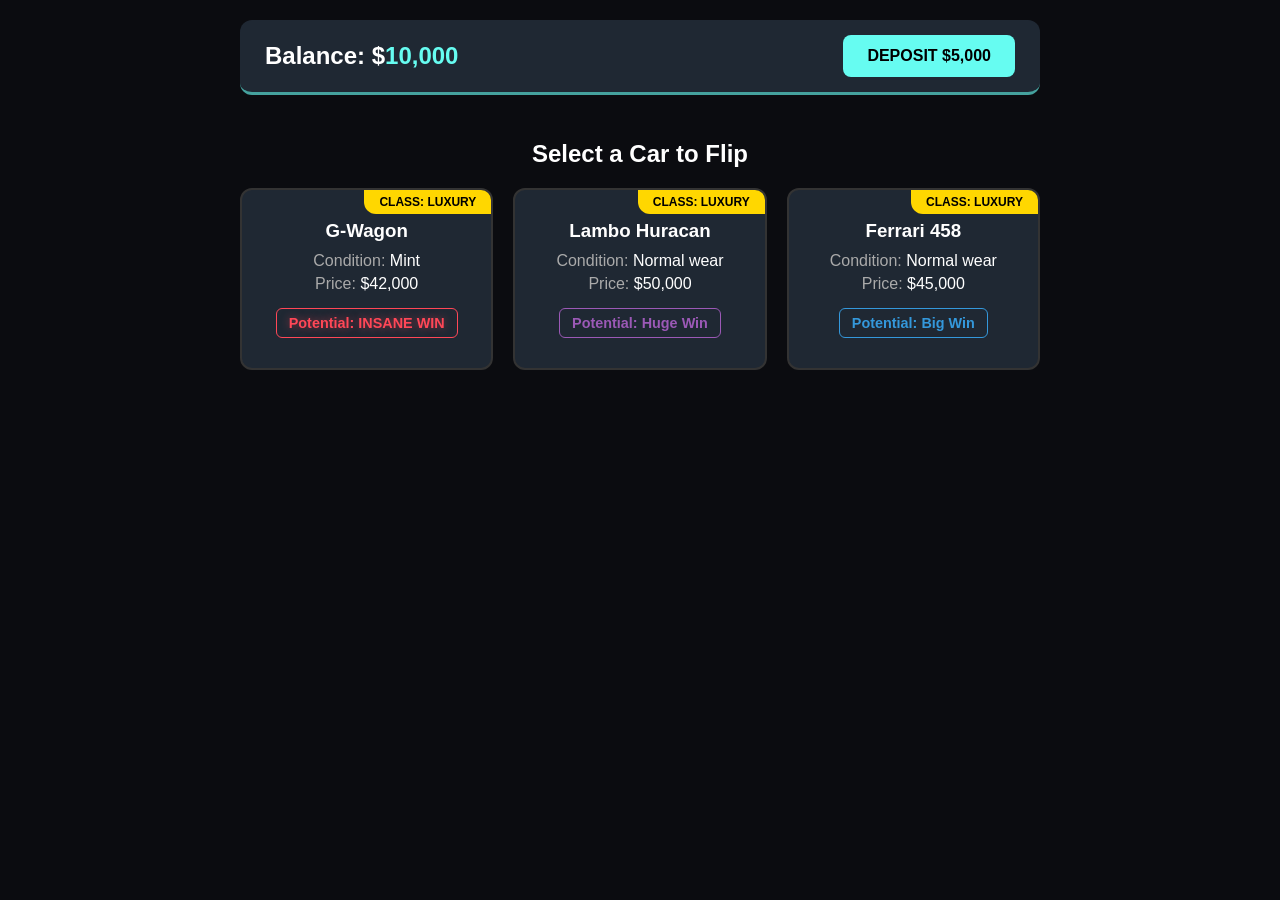
==== game.html @ c856029c "Update game.html" ====
<!DOCTYPE html>
<html lang="en">
<head>
    <meta charset="UTF-8">
    <meta name="viewport" content="width=device-width, initial-scale=1.0">
    <title>Car Flipping Simulator - High Stakes</title>
    <style>
        :root {
            --bg: #0b0c10;
            --panel: #1f2833;
            --text: #c5c6c7;
            --accent: #66fcf1;
            --accent-dark: #45a29e;
            --lose: #ff4757;
            --win: #2ed573;
            --gold: #ffd700;
        }
        body {
            font-family: 'Segoe UI', Roboto, Helvetica, Arial, sans-serif;
            background-color: var(--bg);
            color: var(--text);
            margin: 0;
            padding: 20px;
            display: flex;
            flex-direction: column;
            align-items: center;
        }
        header {
            width: 100%;
            max-width: 800px;
            display: flex;
            justify-content: space-between;
            align-items: center;
            background: var(--panel);
            padding: 15px 25px;
            border-radius: 12px;
            box-sizing: border-box;
            margin-bottom: 25px;
            border-bottom: 3px solid var(--accent-dark);
        }
        .balance { font-size: 1.5rem; font-weight: bold; color: white; }
        .balance span { color: var(--accent); }
        button {
            background: var(--accent);
            color: #000;
            border: none;
            padding: 12px 24px;
            border-radius: 8px;
            cursor: pointer;
            font-weight: bold;
            font-size: 1rem;
            transition: 0.2s all;
            text-transform: uppercase;
        }
        button:hover { transform: scale(1.05); background: #fff; }
        button:disabled { background: #555; color: #888; cursor: not-allowed; transform: none; }
        
        .container {
            width: 100%;
            max-width: 800px;
            text-align: center;
        }
        h2 { color: white; }
        
        .car-grid {
            display: grid;
            grid-template-columns: repeat(auto-fit, minmax(240px, 1fr));
            gap: 20px;
            margin-top: 20px;
        }
        .car-card {
            background: var(--panel);
            padding: 20px;
            border-radius: 12px;
            border: 2px solid #333;
            cursor: pointer;
            transition: 0.2s all;
            position: relative;
            overflow: hidden;
        }
        .car-card:hover { border-color: var(--accent); transform: translateY(-5px); box-shadow: 0 10px 20px rgba(102, 252, 241, 0.2); }
        .car-card h3 { margin: 10px 0; color: white; }
        
        .tier-badge {
            position: absolute;
            top: 0; right: 0;
            padding: 5px 15px;
            font-size: 0.75rem;
            font-weight: bold;
            border-bottom-left-radius: 12px;
            text-transform: uppercase;
        }
        .tier-cheap { background: #747d8c; color: white; }
        .tier-normal { background: #3742fa; color: white; }
        .tier-luxury { background: var(--gold); color: black; }

        .pot-badge {
            display: inline-block;
            padding: 6px 12px;
            border-radius: 6px;
            font-weight: bold;
            font-size: 0.9rem;
            margin: 10px 0;
            border: 1px solid currentColor;
        }
        .pot-0 { color: #a4b0be; } /* Normal */
        .pot-1 { color: #3498db; } /* Big */
        .pot-2 { color: #9b59b6; } /* Huge */
        .pot-3 { color: #ff4757; text-shadow: 0 0 8px rgba(255,71,87,0.5); font-weight: 900;} /* Insane */

        .action-area {
            background: var(--panel);
            padding: 30px;
            border-radius: 12px;
            margin-top: 20px;
            display: none;
            border: 1px solid #444;
        }
        .action-buttons { display: flex; justify-content: center; gap: 15px; margin-top: 25px; }
        .btn-sell { background: var(--win); color: white; }
        .btn-fix { background: var(--gold); color: black; }
        .btn-cancel { background: transparent; border: 1px solid #555; color: #ccc; }
        .btn-cancel:hover { background: #333; }

        /* Suspense & Results Area */
        #result-area {
            display: none;
            margin-top: 40px;
            padding: 40px 20px;
            background: radial-gradient(circle, var(--panel) 0%, var(--bg) 100%);
            border-radius: 16px;
            border: 1px solid #333;
        }
        .status-text {
            font-size: 1.5rem;
            color: var(--accent);
            margin-bottom: 20px;
            letter-spacing: 2px;
            text-transform: uppercase;
        }
        .multiplier-display {
            font-size: 5rem;
            font-weight: 900;
            color: white;
            margin: 10px 0;
            font-variant-numeric: tabular-nums;
            text-shadow: 0 0 20px rgba(255,255,255,0.1);
        }
        .multiplier-display.crashed { color: var(--lose); text-shadow: 0 0 20px rgba(255,71,87,0.4); }
        .multiplier-display.won { color: var(--win); text-shadow: 0 0 30px rgba(46,213,115,0.6); transform: scale(1.1); transition: 0.3s transform cubic-bezier(0.175, 0.885, 0.32, 1.275); }
        
        .coins-won {
            font-size: 1.2rem;
            color: #aaa;
            margin-bottom: 30px;
            height: 24px;
        }
        .coins-won span { color: var(--gold); font-weight: bold; }
        
        @keyframes pulse {
            0% { opacity: 0.5; }
            50% { opacity: 1; }
            100% { opacity: 0.5; }
        }
        .pulsing { animation: pulse 1s infinite; }
    </style>
</head>
<body>

    <header>
        <div class="balance">Balance: $<span id="balanceDisplay">10,000</span></div>
        <button onclick="topUp()">Deposit $5,000</button>
    </header>

    <div class="container">
        <h2 id="phaseTitle">Select a Car to Flip</h2>
        
        <div class="car-grid" id="carGrid">
            <!-- Cars injected via JS -->
        </div>

        <div class="action-area" id="actionArea">
            <h2 id="selectedCarName" style="margin-top:0;">Car Name</h2>
            <div id="selectedCarDetails" style="font-size: 1.1rem; line-height: 1.6;"></div>
            <div class="action-buttons">
                <button class="btn-fix" id="btnFix" onclick="fixCar()">Fix Car</button>
                <button class="btn-sell" id="btnSell" onclick="startSellPhase()">Sell As Is</button>
                <button class="btn-cancel" onclick="startRound()">Cancel</button>
            </div>
        </div>

        <div id="result-area">
            <div class="status-text pulsing" id="statusText">Finding a buyer...</div>
            <div class="multiplier-display" id="multiplierDisplay">1.00x</div>
            <div class="coins-won" id="coinsWonDisplay"></div>
            <button id="btnNextRound" onclick="startRound()" style="display:none; margin: 0 auto;">Play Next Round</button>
        </div>
    </div>

    <script>
        // Data Structure
        const fleet = [
            { name: "Rusted Civic", tier: "cheap", basePrice: 200 },
            { name: "Old Golf", tier: "cheap", basePrice: 400 },
            { name: "Scrap Twingo", tier: "cheap", basePrice: 100 },
            { name: "Used Camry", tier: "normal", basePrice: 2500 },
            { name: "Decent Accord", tier: "normal", basePrice: 3000 },
            { name: "Clean Passat", tier: "normal", basePrice: 3500 },
            { name: "G-Wagon", tier: "luxury", basePrice: 30000 },
            { name: "Ferrari 458", tier: "luxury", basePrice: 45000 },
            { name: "Lambo Huracan", tier: "luxury", basePrice: 50000 }
        ];

        const conditions = ["Wrecked", "Normal wear", "Mint"];
        
        // Multiplier Pools designed for ~96% RTP
        const potentialTiers = [
            { id: 0, name: "Normal Win", class: "pot-0", winChance: 0.60, pool: [{m: 1.1, c: 60}, {m: 2, c: 35}, {m: 5, c: 5}] },
            { id: 1, name: "Big Win", class: "pot-1", winChance: 0.40, pool: [{m: 1.2, c: 80}, {m: 3, c: 12}, {m: 10, c: 6}, {m: 25, c: 2}] },
            { id: 2, name: "Huge Win", class: "pot-2", winChance: 0.25, pool: [{m: 1.2, c: 84}, {m: 5, c: 10}, {m: 25, c: 5}, {m: 100, c: 1}] },
            { id: 3, name: "INSANE WIN", class: "pot-3", winChance: 0.10, pool: [{m: 1.2, c: 88}, {m: 10, c: 9}, {m: 100, c: 2.5}, {m: 1000, c: 0.5}] }
        ];

        let balance = 10000;
        let currentOffers = [];
        let activeCar = null;

        function updateBalance() {
            document.getElementById("balanceDisplay").innerText = balance.toLocaleString();
        }

        function topUp() {
            balance += 5000;
            updateBalance();
        }

        function randomInt(min, max) {
            return Math.floor(Math.random() * (max - min + 1)) + min;
        }

        function formatCurrency(num) {
            return "$" + num.toLocaleString();
        }

        function startRound() {
            document.getElementById("actionArea").style.display = "none";
            document.getElementById("result-area").style.display = "none";
            document.getElementById("carGrid").style.display = "grid";
            document.getElementById("phaseTitle").style.display = "block";
            document.getElementById("phaseTitle").innerText = "Select a Car to Flip";
            
            currentOffers = [];
            let gridHTML = "";

            for (let i = 0; i < 3; i++) {
                let carTemplate = fleet[randomInt(0, fleet.length - 1)];
                let condition = conditions[randomInt(0, 2)];
                
                // Base potential is tied to condition: Wrecked = 0, Normal = 1, Mint = 2. 
                // We add slight randomness so a minted car might occasionally spawn with "Insane" potential.
                let baseTier = condition === "Wrecked" ? 0 : (condition === "Normal wear" ? 1 : 2);
                let finalTier = Math.min(3, Math.max(0, baseTier + randomInt(-1, 1)));

                let priceMod = condition === "Wrecked" ? 0.6 : (condition === "Mint" ? 1.4 : 1.0);
                let finalPrice = Math.floor(carTemplate.basePrice * priceMod);

                let car = {
                    ...carTemplate,
                    price: finalPrice,
                    condition: condition,
                    tierLevel: finalTier,
                    invested: finalPrice
                };
                currentOffers.push(car);

                let pTier = potentialTiers[car.tierLevel];

                gridHTML += `
                    <div class="car-card" onclick="selectCar(${i})">
                        <div class="tier-badge tier-${car.tier}">Class: ${car.tier}</div>
                        <h3>${car.name}</h3>
                        <p style="color:#aaa; margin:5px 0;">Condition: <span style="color:white;">${car.condition}</span></p>
                        <p style="color:#aaa; margin:5px 0;">Price: <span style="color:white;">${formatCurrency(car.price)}</span></p>
                        <div class="pot-badge ${pTier.class}">Potential: ${pTier.name}</div>
                    </div>
                `;
            }
            document.getElementById("carGrid").innerHTML = gridHTML;
        }

        function selectCar(index) {
            activeCar = currentOffers[index];
            if (balance < activeCar.price) {
                alert("Insufficient balance. Please deposit funds.");
                return;
            }

            balance -= activeCar.price;
            updateBalance();

            document.getElementById("carGrid").style.display = "none";
            document.getElementById("actionArea").style.display = "block";
            document.getElementById("phaseTitle").style.display = "none";
            
            updateActionArea();
        }

        function updateActionArea() {
            document.getElementById("selectedCarName").innerText = activeCar.name;
            let pTier = potentialTiers[activeCar.tierLevel];
            
            let fixCost = 0;
            let tierJump = 0;
            let canFix = false;

            if (activeCar.condition === "Wrecked") {
                fixCost = activeCar.price; // 100% cost
                tierJump = 2;
                canFix = true;
            } else if (activeCar.condition === "Normal wear") {
                fixCost = Math.floor(activeCar.price * 0.50); // 50% cost
                tierJump = 1;
                canFix = true;
            }

            let nextTierLevel = Math.min(3, activeCar.tierLevel + tierJump);
            let nextTier = potentialTiers[nextTierLevel];

            let html = `
                <p>Initial Investment: <strong>${formatCurrency(activeCar.invested)}</strong></p>
                <p>Condition: <strong>${activeCar.condition}</strong></p>
                <div class="pot-badge ${pTier.class}" style="font-size:1.2rem;">Current Potential: ${pTier.name}</div>
            `;

            if (canFix && activeCar.tierLevel < 3) {
                html += `
                    <div style="background: rgba(255,215,0,0.1); padding: 15px; border-radius: 8px; margin-top: 15px; border: 1px dashed var(--gold);">
                        <p style="margin:0 0 10px 0; color: var(--gold);"><strong>Repair Shop Offer:</strong></p>
                        <p style="margin:0; font-size: 0.95rem;">Invest ${formatCurrency(fixCost)} to upgrade potential to <span class="${nextTier.class}"><strong>${nextTier.name}</strong></span>!</p>
                    </div>
                `;
                document.getElementById("btnFix").style.display = "inline-block";
                document.getElementById("btnFix").innerText = `Fix Car (-${formatCurrency(fixCost)})`;
                document.getElementById("btnFix").disabled = balance < fixCost;
                document.getElementById("btnSell").innerText = `Sell As Is`;
            } else {
                document.getElementById("btnFix").style.display = "none";
                document.getElementById("btnSell").innerText = `Sell Car`;
            }

            document.getElementById("selectedCarDetails").innerHTML = html;
        }

        function fixCar() {
            let fixCost = 0;
            let tierJump = 0;

            if (activeCar.condition === "Wrecked") {
                fixCost = activeCar.price;
                tierJump = 2;
            } else if (activeCar.condition === "Normal wear") {
                fixCost = Math.floor(activeCar.price * 0.50);
                tierJump = 1;
            }

            if (balance < fixCost) return;

            balance -= fixCost;
            activeCar.invested += fixCost;
            activeCar.condition = "Mint"; 
            activeCar.tierLevel = Math.min(3, activeCar.tierLevel + tierJump);
            
            updateBalance();
            updateActionArea();
        }

        // Logic to determine the final multiplier based on exact RTP weights
        function rollMultiplier(tier) {
            let roll = Math.random();
            if (roll > tier.winChance) return 0; // Impounded / Lost

            // Passed the win check, now select multiplier from pool
            let multRoll = Math.random() * 100;
            let cumulative = 0;
            for (let i = 0; i < tier.pool.length; i++) {
                cumulative += tier.pool[i].c;
                if (multRoll <= cumulative) {
                    return tier.pool[i].m;
                }
            }
            return tier.pool[tier.pool.length - 1].m; // Fallback to max
        }

        function startSellPhase() {
            document.getElementById("actionArea").style.display = "none";
            document.getElementById("result-area").style.display = "block";
            
            let statusEl = document.getElementById("statusText");
            let multEl = document.getElementById("multiplierDisplay");
            let coinsEl = document.getElementById("coinsWonDisplay");
            let nextBtn = document.getElementById("btnNextRound");

            // Reset UI
            statusEl.innerText = "Finding a buyer...";
            statusEl.className = "status-text pulsing";
            multEl.innerText = "1.00x";
            multEl.className = "multiplier-display";
            coinsEl.innerHTML = "";
            nextBtn.style.display = "none";

            let pTier = potentialTiers[activeCar.tierLevel];
            let finalMult = rollMultiplier(pTier);

            // Artificial delay to build suspense before ticking
            setTimeout(() => {
                if (finalMult === 0) {
                    // Instant crash/impound
                    statusEl.innerText = "Busted! Car Impounded.";
                    statusEl.classList.remove("pulsing");
                    multEl.innerText = "0.00x";
                    multEl.classList.add("crashed");
                    coinsEl.innerHTML = `Total Loss: <span>-${formatCurrency(activeCar.invested)}</span>`;
                    nextBtn.style.display = "block";
                } else {
                    // Win! Start ticking animation
                    statusEl.innerText = "Buyer found! Negotiating...";
                    animateMultiplier(finalMult, activeCar.invested);
                }
            }, 1000);
        }

        function animateMultiplier(targetMult, invested) {
            let multEl = document.getElementById("multiplierDisplay");
            let statusEl = document.getElementById("statusText");
            let coinsEl = document.getElementById("coinsWonDisplay");
            let nextBtn = document.getElementById("btnNextRound");
            
            let currentMult = 1.00;
            // The larger the target, the faster the steps so it always takes ~2.5 seconds
            let step = (targetMult - 1.00) / (60 * 2.5); 
            if (step < 0.01) step = 0.01;

            function tick() {
                currentMult += step;
                if (currentMult >= targetMult) {
                    currentMult = targetMult;
                    
                    // Final State
                    multEl.innerText = currentMult.toFixed(2) + "x";
                    multEl.classList.add("won");
                    statusEl.innerText = "SOLD!";
                    statusEl.style.color = "var(--win)";
                    statusEl.classList.remove("pulsing");
                    
                    let winnings = Math.floor(invested * currentMult);
                    balance += winnings;
                    updateBalance();
                    
                    coinsEl.innerHTML = `You won <span>${formatCurrency(winnings)}</span>!`;
                    nextBtn.style.display = "block";
                    return;
                }
                
                multEl.innerText = currentMult.toFixed(2) + "x";
                requestAnimationFrame(tick);
            }
            requestAnimationFrame(tick);
        }

        // Initialize game on load
        startRound();
    </script>
</body>
</html>
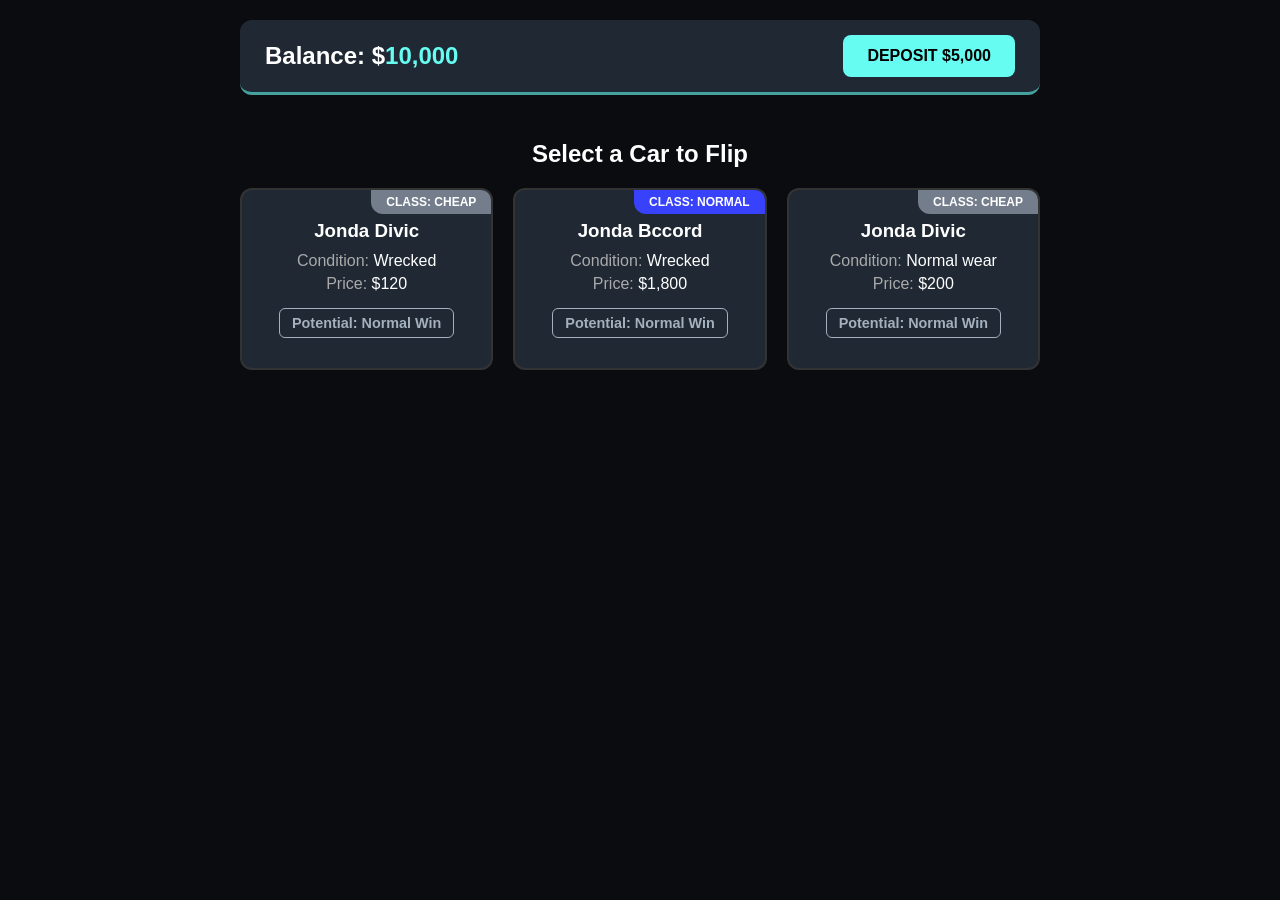
==== commit 5f9718bc: "Update game.html" ====
--- a/game.html
+++ b/game.html
@@ -53,7 +53,7 @@
             text-transform: uppercase;
         }
         button:hover { transform: scale(1.05); background: #fff; }
-        button:disabled { background: #555; color: #888; cursor: not-allowed; transform: none; }
+        button:disabled { background: #555 !important; color: #888 !important; cursor: not-allowed; transform: none; border:none; }
         
         .container {
             width: 100%;
@@ -103,10 +103,10 @@
             margin: 10px 0;
             border: 1px solid currentColor;
         }
-        .pot-0 { color: #a4b0be; } /* Normal */
-        .pot-1 { color: #3498db; } /* Big */
-        .pot-2 { color: #9b59b6; } /* Huge */
-        .pot-3 { color: #ff4757; text-shadow: 0 0 8px rgba(255,71,87,0.5); font-weight: 900;} /* Insane */
+        .pot-0 { color: #a4b0be; } 
+        .pot-1 { color: #3498db; } 
+        .pot-2 { color: #9b59b6; } 
+        .pot-3 { color: #ff4757; text-shadow: 0 0 8px rgba(255,71,87,0.5); font-weight: 900;}
 
         .action-area {
             background: var(--panel);
@@ -115,6 +115,7 @@
             margin-top: 20px;
             display: none;
             border: 1px solid #444;
+            position: relative;
         }
         .action-buttons { display: flex; justify-content: center; gap: 15px; margin-top: 25px; }
         .btn-sell { background: var(--win); color: white; }
@@ -122,7 +123,18 @@
         .btn-cancel { background: transparent; border: 1px solid #555; color: #ccc; }
         .btn-cancel:hover { background: #333; }
 
-        /* Suspense & Results Area */
+        #overlay-loader {
+            display: none;
+            position: absolute;
+            top: 0; left: 0; width: 100%; height: 100%;
+            background: rgba(31, 40, 51, 0.9);
+            border-radius: 12px;
+            align-items: center;
+            justify-content: center;
+            flex-direction: column;
+            z-index: 10;
+        }
+
         #result-area {
             display: none;
             margin-top: 40px;
@@ -130,6 +142,7 @@
             background: radial-gradient(circle, var(--panel) 0%, var(--bg) 100%);
             border-radius: 16px;
             border: 1px solid #333;
+            min-height: 250px;
         }
         .status-text {
             font-size: 1.5rem;
@@ -149,20 +162,51 @@
         .multiplier-display.crashed { color: var(--lose); text-shadow: 0 0 20px rgba(255,71,87,0.4); }
         .multiplier-display.won { color: var(--win); text-shadow: 0 0 30px rgba(46,213,115,0.6); transform: scale(1.1); transition: 0.3s transform cubic-bezier(0.175, 0.885, 0.32, 1.275); }
         
-        .coins-won {
-            font-size: 1.2rem;
-            color: #aaa;
-            margin-bottom: 30px;
-            height: 24px;
-        }
+        .coins-won { font-size: 1.2rem; color: #aaa; margin-bottom: 30px; height: 24px; }
         .coins-won span { color: var(--gold); font-weight: bold; }
         
+        /* Animations */
         @keyframes pulse {
             0% { opacity: 0.5; }
             50% { opacity: 1; }
             100% { opacity: 0.5; }
         }
         .pulsing { animation: pulse 1s infinite; }
+
+        @keyframes spin { 100% { transform: rotate(360deg); } }
+        .spinner {
+            width: 40px; height: 40px;
+            border: 4px solid #444; border-top-color: var(--gold);
+            border-radius: 50%;
+            animation: spin 1s linear infinite;
+            margin-bottom: 15px;
+        }
+
+        .scrolling-web {
+            display: none;
+            width: 80%; max-width: 300px;
+            height: 60px;
+            margin: 0 auto 20px auto;
+            border: 2px solid var(--accent-dark);
+            border-radius: 8px;
+            overflow: hidden;
+            position: relative;
+            background: #111;
+        }
+        .scroll-lines {
+            position: absolute;
+            top: 0; left: 10%; width: 80%;
+            display: flex; flex-direction: column; gap: 8px;
+            animation: scrollUp 1s linear infinite;
+        }
+        .scroll-line { height: 8px; background: #333; border-radius: 4px; }
+        .scroll-line:nth-child(even) { background: var(--accent-dark); opacity: 0.5; width: 70%; }
+        
+        @keyframes scrollUp {
+            0% { transform: translateY(60px); }
+            100% { transform: translateY(-60px); }
+        }
+
     </style>
 </head>
 <body>
@@ -175,40 +219,52 @@
     <div class="container">
         <h2 id="phaseTitle">Select a Car to Flip</h2>
         
-        <div class="car-grid" id="carGrid">
-            <!-- Cars injected via JS -->
-        </div>
+        <div class="car-grid" id="carGrid"></div>
 
         <div class="action-area" id="actionArea">
+            <div id="overlay-loader">
+                <div class="spinner"></div>
+                <h3 style="color:var(--gold); margin:0;">🔧 Fixing up the vehicle...</h3>
+            </div>
+            
             <h2 id="selectedCarName" style="margin-top:0;">Car Name</h2>
             <div id="selectedCarDetails" style="font-size: 1.1rem; line-height: 1.6;"></div>
             <div class="action-buttons">
                 <button class="btn-fix" id="btnFix" onclick="fixCar()">Fix Car</button>
                 <button class="btn-sell" id="btnSell" onclick="startSellPhase()">Sell As Is</button>
-                <button class="btn-cancel" onclick="startRound()">Cancel</button>
+                <button class="btn-cancel" id="btnCancel" onclick="startRound()">Cancel</button>
             </div>
         </div>
 
         <div id="result-area">
-            <div class="status-text pulsing" id="statusText">Finding a buyer...</div>
-            <div class="multiplier-display" id="multiplierDisplay">1.00x</div>
+            <div class="scrolling-web" id="searchAnim">
+                <div class="scroll-lines">
+                    <div class="scroll-line"></div>
+                    <div class="scroll-line"></div>
+                    <div class="scroll-line"></div>
+                    <div class="scroll-line"></div>
+                </div>
+            </div>
+            
+            <div class="status-text" id="statusText"></div>
+            <div class="multiplier-display" id="multiplierDisplay" style="display:none;">1.00x</div>
             <div class="coins-won" id="coinsWonDisplay"></div>
             <button id="btnNextRound" onclick="startRound()" style="display:none; margin: 0 auto;">Play Next Round</button>
         </div>
     </div>
 
     <script>
-        // Data Structure
+        // Data Structure with altered First Letters
         const fleet = [
-            { name: "Rusted Civic", tier: "cheap", basePrice: 200 },
-            { name: "Old Golf", tier: "cheap", basePrice: 400 },
-            { name: "Scrap Twingo", tier: "cheap", basePrice: 100 },
-            { name: "Used Camry", tier: "normal", basePrice: 2500 },
-            { name: "Decent Accord", tier: "normal", basePrice: 3000 },
-            { name: "Clean Passat", tier: "normal", basePrice: 3500 },
-            { name: "G-Wagon", tier: "luxury", basePrice: 30000 },
-            { name: "Ferrari 458", tier: "luxury", basePrice: 45000 },
-            { name: "Lambo Huracan", tier: "luxury", basePrice: 50000 }
+            { name: "Jonda Divic", tier: "cheap", basePrice: 200 },
+            { name: "Wolkswagen Holf", tier: "cheap", basePrice: 400 },
+            { name: "Qenault Uwingo", tier: "cheap", basePrice: 100 },
+            { name: "Voyota Damry", tier: "normal", basePrice: 2500 },
+            { name: "Jonda Bccord", tier: "normal", basePrice: 3000 },
+            { name: "Wolkswagen Qassat", tier: "normal", basePrice: 3500 },
+            { name: "Nercedes H-Wagon", tier: "luxury", basePrice: 30000 },
+            { name: "Gerrari E458", tier: "luxury", basePrice: 45000 },
+            { name: "Mamborghini Juracan", tier: "luxury", basePrice: 50000 }
         ];
 
         const conditions = ["Wrecked", "Normal wear", "Mint"];
@@ -256,8 +312,6 @@
                 let carTemplate = fleet[randomInt(0, fleet.length - 1)];
                 let condition = conditions[randomInt(0, 2)];
                 
-                // Base potential is tied to condition: Wrecked = 0, Normal = 1, Mint = 2. 
-                // We add slight randomness so a minted car might occasionally spawn with "Insane" potential.
                 let baseTier = condition === "Wrecked" ? 0 : (condition === "Normal wear" ? 1 : 2);
                 let finalTier = Math.min(3, Math.max(0, baseTier + randomInt(-1, 1)));
 
@@ -314,11 +368,11 @@
             let canFix = false;
 
             if (activeCar.condition === "Wrecked") {
-                fixCost = activeCar.price; // 100% cost
+                fixCost = activeCar.price; 
                 tierJump = 2;
                 canFix = true;
             } else if (activeCar.condition === "Normal wear") {
-                fixCost = Math.floor(activeCar.price * 0.50); // 50% cost
+                fixCost = Math.floor(activeCar.price * 0.50); 
                 tierJump = 1;
                 canFix = true;
             }
@@ -365,21 +419,32 @@
 
             if (balance < fixCost) return;
 
-            balance -= fixCost;
-            activeCar.invested += fixCost;
-            activeCar.condition = "Mint"; 
-            activeCar.tierLevel = Math.min(3, activeCar.tierLevel + tierJump);
-            
-            updateBalance();
-            updateActionArea();
-        }
-
-        // Logic to determine the final multiplier based on exact RTP weights
+            // Trigger fixing anticipation
+            document.getElementById("btnFix").disabled = true;
+            document.getElementById("btnSell").disabled = true;
+            document.getElementById("btnCancel").disabled = true;
+            document.getElementById("overlay-loader").style.display = "flex";
+
+            setTimeout(() => {
+                balance -= fixCost;
+                activeCar.invested += fixCost;
+                activeCar.condition = "Mint"; 
+                activeCar.tierLevel = Math.min(3, activeCar.tierLevel + tierJump);
+                
+                updateBalance();
+                updateActionArea();
+
+                // Restore UI
+                document.getElementById("overlay-loader").style.display = "none";
+                document.getElementById("btnSell").disabled = false;
+                document.getElementById("btnCancel").disabled = false;
+            }, 1800); // 1.8 seconds fixing anticipation
+        }
+
         function rollMultiplier(tier) {
             let roll = Math.random();
-            if (roll > tier.winChance) return 0; // Impounded / Lost
-
-            // Passed the win check, now select multiplier from pool
+            if (roll > tier.winChance) return 0;
+
             let multRoll = Math.random() * 100;
             let cumulative = 0;
             for (let i = 0; i < tier.pool.length; i++) {
@@ -388,7 +453,7 @@
                     return tier.pool[i].m;
                 }
             }
-            return tier.pool[tier.pool.length - 1].m; // Fallback to max
+            return tier.pool[tier.pool.length - 1].m; 
         }
 
         function startSellPhase() {
@@ -399,22 +464,29 @@
             let multEl = document.getElementById("multiplierDisplay");
             let coinsEl = document.getElementById("coinsWonDisplay");
             let nextBtn = document.getElementById("btnNextRound");
-
-            // Reset UI
-            statusEl.innerText = "Finding a buyer...";
-            statusEl.className = "status-text pulsing";
-            multEl.innerText = "1.00x";
+            let searchAnim = document.getElementById("searchAnim");
+
+            // UI Reset for Searching Phase
+            multEl.style.display = "none";
             multEl.className = "multiplier-display";
             coinsEl.innerHTML = "";
             nextBtn.style.display = "none";
+            
+            statusEl.innerText = "Looking for buyers...";
+            statusEl.className = "status-text pulsing";
+            statusEl.style.color = "var(--accent)";
+            searchAnim.style.display = "block";
 
             let pTier = potentialTiers[activeCar.tierLevel];
             let finalMult = rollMultiplier(pTier);
 
-            // Artificial delay to build suspense before ticking
+            // 2.5 seconds anticipation
             setTimeout(() => {
+                searchAnim.style.display = "none";
+                multEl.style.display = "block";
+
                 if (finalMult === 0) {
-                    // Instant crash/impound
+                    // Instant Crash
                     statusEl.innerText = "Busted! Car Impounded.";
                     statusEl.classList.remove("pulsing");
                     multEl.innerText = "0.00x";
@@ -422,11 +494,11 @@
                     coinsEl.innerHTML = `Total Loss: <span>-${formatCurrency(activeCar.invested)}</span>`;
                     nextBtn.style.display = "block";
                 } else {
-                    // Win! Start ticking animation
-                    statusEl.innerText = "Buyer found! Negotiating...";
+                    // Start ticking animation
+                    statusEl.innerText = "Buyer found! Bidding started...";
                     animateMultiplier(finalMult, activeCar.invested);
                 }
-            }, 1000);
+            }, 2500);
         }
 
         function animateMultiplier(targetMult, invested) {
@@ -435,17 +507,23 @@
             let coinsEl = document.getElementById("coinsWonDisplay");
             let nextBtn = document.getElementById("btnNextRound");
             
+            // Determine time dynamically based on the target
+            let duration = 1000;
+            if (targetMult > 2 && targetMult <= 10) duration = 2000;
+            else if (targetMult > 10 && targetMult <= 50) duration = 3000;
+            else if (targetMult > 50) duration = 5000;
+
+            let frames = (duration / 1000) * 60; // 60fps estimate
+            let step = (targetMult - 1.00) / frames;
+            if (step < 0.01) step = 0.01;
+
             let currentMult = 1.00;
-            // The larger the target, the faster the steps so it always takes ~2.5 seconds
-            let step = (targetMult - 1.00) / (60 * 2.5); 
-            if (step < 0.01) step = 0.01;
 
             function tick() {
                 currentMult += step;
                 if (currentMult >= targetMult) {
                     currentMult = targetMult;
                     
-                    // Final State
                     multEl.innerText = currentMult.toFixed(2) + "x";
                     multEl.classList.add("won");
                     statusEl.innerText = "SOLD!";
@@ -467,7 +545,6 @@
             requestAnimationFrame(tick);
         }
 
-        // Initialize game on load
         startRound();
     </script>
 </body>
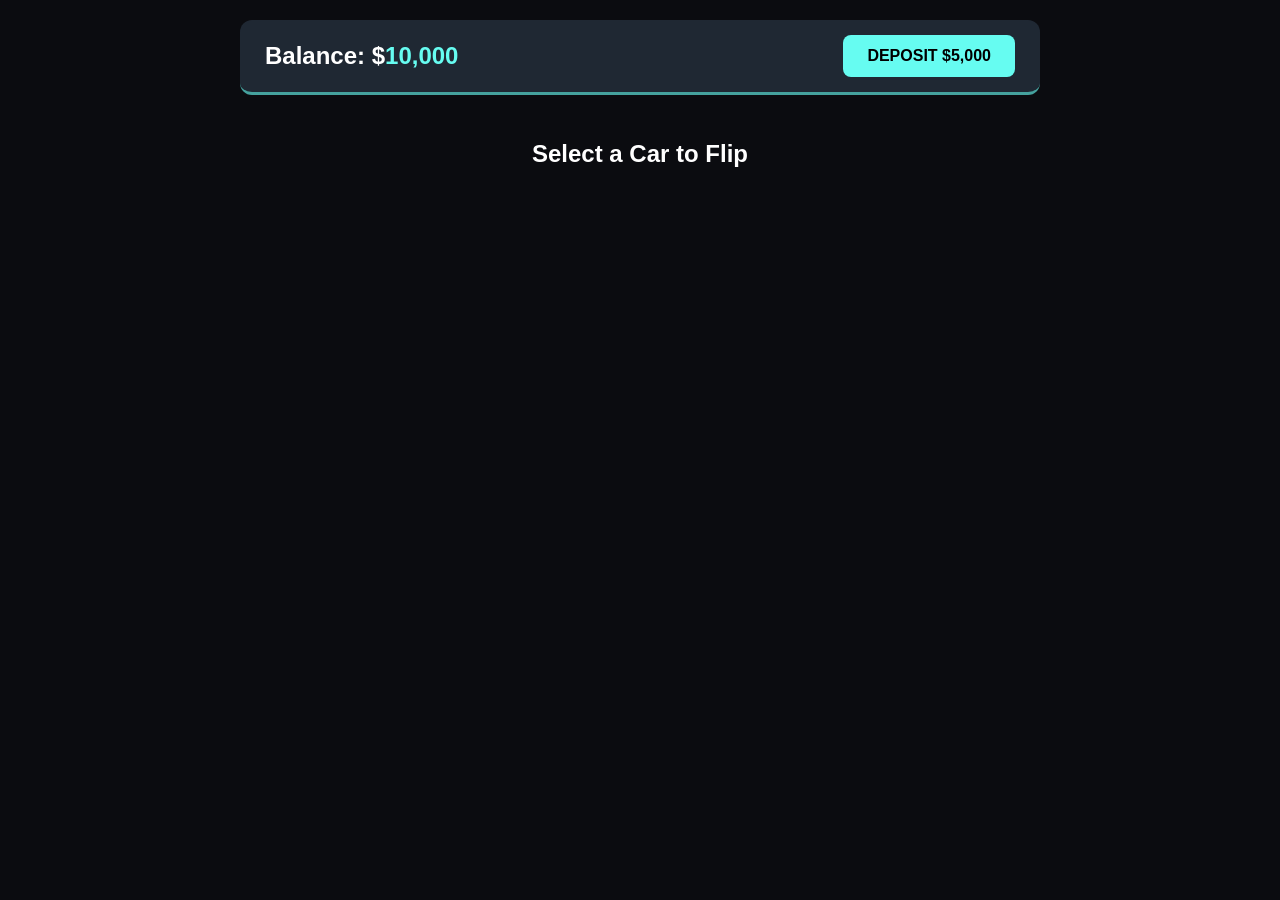
==== commit 36b04788: "Update game.html" ====
--- a/game.html
+++ b/game.html
@@ -3,7 +3,7 @@
 <head>
     <meta charset="UTF-8">
     <meta name="viewport" content="width=device-width, initial-scale=1.0">
-    <title>Car Flipping Simulator - High Stakes</title>
+    <title>Car Flipping Simulator - Shady Mechanic Edition</title>
     <style>
         :root {
             --bg: #0b0c10;
@@ -123,17 +123,56 @@
         .btn-cancel { background: transparent; border: 1px solid #555; color: #ccc; }
         .btn-cancel:hover { background: #333; }
 
+        /* Progress Bar Styling */
+        .progress-container {
+            width: 80%;
+            max-width: 320px;
+            height: 14px;
+            background: #111;
+            border: 1px solid #444;
+            border-radius: 10px;
+            margin: 15px auto;
+            overflow: hidden;
+            position: relative;
+            box-shadow: inset 0 2px 4px rgba(0,0,0,0.5);
+        }
+        .progress-bar {
+            height: 100%;
+            width: 0%;
+            background: linear-gradient(90deg, var(--accent-dark), var(--accent));
+            border-radius: 10px;
+            box-shadow: 0 0 10px var(--accent);
+        }
+        .progress-bar.gold {
+            background: linear-gradient(90deg, #ffa502, var(--gold));
+            box-shadow: 0 0 10px var(--gold);
+        }
+
         #overlay-loader {
             display: none;
             position: absolute;
             top: 0; left: 0; width: 100%; height: 100%;
-            background: rgba(31, 40, 51, 0.9);
+            background: rgba(31, 40, 51, 0.95);
             border-radius: 12px;
             align-items: center;
             justify-content: center;
             flex-direction: column;
             z-index: 10;
         }
+
+        #repair-result-banner {
+            display: none;
+            margin-top: 15px;
+            padding: 12px;
+            border-radius: 8px;
+            font-weight: bold;
+            font-size: 0.95rem;
+            animation: fadeIn 0.4s ease-in-out;
+        }
+        .repair-fail { background: rgba(255, 71, 87, 0.2); border: 1px solid var(--lose); color: var(--lose); }
+        .repair-shoddy { background: rgba(255, 165, 2, 0.2); border: 1px solid #ffa502; color: #ffa502; }
+        .repair-success { background: rgba(46, 213, 115, 0.2); border: 1px solid var(--win); color: var(--win); }
+        .repair-jackpot { background: rgba(255, 215, 0, 0.2); border: 1px solid var(--gold); color: var(--gold); text-shadow: 0 0 5px rgba(255,215,0,0.5); }
 
         #result-area {
             display: none;
@@ -166,11 +205,7 @@
         .coins-won span { color: var(--gold); font-weight: bold; }
         
         /* Animations */
-        @keyframes pulse {
-            0% { opacity: 0.5; }
-            50% { opacity: 1; }
-            100% { opacity: 0.5; }
-        }
+        @keyframes pulse { 0% { opacity: 0.5; } 50% { opacity: 1; } 100% { opacity: 0.5; } }
         .pulsing { animation: pulse 1s infinite; }
 
         @keyframes spin { 100% { transform: rotate(360deg); } }
@@ -179,14 +214,14 @@
             border: 4px solid #444; border-top-color: var(--gold);
             border-radius: 50%;
             animation: spin 1s linear infinite;
-            margin-bottom: 15px;
+            margin-bottom: 10px;
         }
 
         .scrolling-web {
             display: none;
             width: 80%; max-width: 300px;
-            height: 60px;
-            margin: 0 auto 20px auto;
+            height: 50px;
+            margin: 0 auto 15px auto;
             border: 2px solid var(--accent-dark);
             border-radius: 8px;
             overflow: hidden;
@@ -197,15 +232,13 @@
             position: absolute;
             top: 0; left: 10%; width: 80%;
             display: flex; flex-direction: column; gap: 8px;
-            animation: scrollUp 1s linear infinite;
+            animation: scrollUp 0.8s linear infinite;
         }
         .scroll-line { height: 8px; background: #333; border-radius: 4px; }
         .scroll-line:nth-child(even) { background: var(--accent-dark); opacity: 0.5; width: 70%; }
         
-        @keyframes scrollUp {
-            0% { transform: translateY(60px); }
-            100% { transform: translateY(-60px); }
-        }
+        @keyframes scrollUp { 0% { transform: translateY(50px); } 100% { transform: translateY(-50px); } }
+        @keyframes fadeIn { from { opacity: 0; transform: translateY(-5px); } to { opacity: 1; transform: translateY(0); } }
 
     </style>
 </head>
@@ -224,11 +257,16 @@
         <div class="action-area" id="actionArea">
             <div id="overlay-loader">
                 <div class="spinner"></div>
-                <h3 style="color:var(--gold); margin:0;">🔧 Fixing up the vehicle...</h3>
+                <h3 style="color:var(--gold); margin: 0 0 5px 0;">🔧 Shady Mechanic at work...</h3>
+                <div class="progress-container">
+                    <div class="progress-bar gold" id="repairProgressBar"></div>
+                </div>
             </div>
             
             <h2 id="selectedCarName" style="margin-top:0;">Car Name</h2>
             <div id="selectedCarDetails" style="font-size: 1.1rem; line-height: 1.6;"></div>
+            <div id="repair-result-banner"></div>
+
             <div class="action-buttons">
                 <button class="btn-fix" id="btnFix" onclick="fixCar()">Fix Car</button>
                 <button class="btn-sell" id="btnSell" onclick="startSellPhase()">Sell As Is</button>
@@ -245,307 +283,12 @@
                     <div class="scroll-line"></div>
                 </div>
             </div>
+
+            <div class="progress-container" id="sellProgressContainer" style="display:none;">
+                <div class="progress-bar" id="sellProgressBar"></div>
+            </div>
             
             <div class="status-text" id="statusText"></div>
             <div class="multiplier-display" id="multiplierDisplay" style="display:none;">1.00x</div>
             <div class="coins-won" id="coinsWonDisplay"></div>
-            <button id="btnNextRound" onclick="startRound()" style="display:none; margin: 0 auto;">Play Next Round</button>
-        </div>
-    </div>
-
-    <script>
-        // Data Structure with altered First Letters
-        const fleet = [
-            { name: "Jonda Divic", tier: "cheap", basePrice: 200 },
-            { name: "Wolkswagen Holf", tier: "cheap", basePrice: 400 },
-            { name: "Qenault Uwingo", tier: "cheap", basePrice: 100 },
-            { name: "Voyota Damry", tier: "normal", basePrice: 2500 },
-            { name: "Jonda Bccord", tier: "normal", basePrice: 3000 },
-            { name: "Wolkswagen Qassat", tier: "normal", basePrice: 3500 },
-            { name: "Nercedes H-Wagon", tier: "luxury", basePrice: 30000 },
-            { name: "Gerrari E458", tier: "luxury", basePrice: 45000 },
-            { name: "Mamborghini Juracan", tier: "luxury", basePrice: 50000 }
-        ];
-
-        const conditions = ["Wrecked", "Normal wear", "Mint"];
-        
-        // Multiplier Pools designed for ~96% RTP
-        const potentialTiers = [
-            { id: 0, name: "Normal Win", class: "pot-0", winChance: 0.60, pool: [{m: 1.1, c: 60}, {m: 2, c: 35}, {m: 5, c: 5}] },
-            { id: 1, name: "Big Win", class: "pot-1", winChance: 0.40, pool: [{m: 1.2, c: 80}, {m: 3, c: 12}, {m: 10, c: 6}, {m: 25, c: 2}] },
-            { id: 2, name: "Huge Win", class: "pot-2", winChance: 0.25, pool: [{m: 1.2, c: 84}, {m: 5, c: 10}, {m: 25, c: 5}, {m: 100, c: 1}] },
-            { id: 3, name: "INSANE WIN", class: "pot-3", winChance: 0.10, pool: [{m: 1.2, c: 88}, {m: 10, c: 9}, {m: 100, c: 2.5}, {m: 1000, c: 0.5}] }
-        ];
-
-        let balance = 10000;
-        let currentOffers = [];
-        let activeCar = null;
-
-        function updateBalance() {
-            document.getElementById("balanceDisplay").innerText = balance.toLocaleString();
-        }
-
-        function topUp() {
-            balance += 5000;
-            updateBalance();
-        }
-
-        function randomInt(min, max) {
-            return Math.floor(Math.random() * (max - min + 1)) + min;
-        }
-
-        function formatCurrency(num) {
-            return "$" + num.toLocaleString();
-        }
-
-        function startRound() {
-            document.getElementById("actionArea").style.display = "none";
-            document.getElementById("result-area").style.display = "none";
-            document.getElementById("carGrid").style.display = "grid";
-            document.getElementById("phaseTitle").style.display = "block";
-            document.getElementById("phaseTitle").innerText = "Select a Car to Flip";
-            
-            currentOffers = [];
-            let gridHTML = "";
-
-            for (let i = 0; i < 3; i++) {
-                let carTemplate = fleet[randomInt(0, fleet.length - 1)];
-                let condition = conditions[randomInt(0, 2)];
-                
-                let baseTier = condition === "Wrecked" ? 0 : (condition === "Normal wear" ? 1 : 2);
-                let finalTier = Math.min(3, Math.max(0, baseTier + randomInt(-1, 1)));
-
-                let priceMod = condition === "Wrecked" ? 0.6 : (condition === "Mint" ? 1.4 : 1.0);
-                let finalPrice = Math.floor(carTemplate.basePrice * priceMod);
-
-                let car = {
-                    ...carTemplate,
-                    price: finalPrice,
-                    condition: condition,
-                    tierLevel: finalTier,
-                    invested: finalPrice
-                };
-                currentOffers.push(car);
-
-                let pTier = potentialTiers[car.tierLevel];
-
-                gridHTML += `
-                    <div class="car-card" onclick="selectCar(${i})">
-                        <div class="tier-badge tier-${car.tier}">Class: ${car.tier}</div>
-                        <h3>${car.name}</h3>
-                        <p style="color:#aaa; margin:5px 0;">Condition: <span style="color:white;">${car.condition}</span></p>
-                        <p style="color:#aaa; margin:5px 0;">Price: <span style="color:white;">${formatCurrency(car.price)}</span></p>
-                        <div class="pot-badge ${pTier.class}">Potential: ${pTier.name}</div>
-                    </div>
-                `;
-            }
-            document.getElementById("carGrid").innerHTML = gridHTML;
-        }
-
-        function selectCar(index) {
-            activeCar = currentOffers[index];
-            if (balance < activeCar.price) {
-                alert("Insufficient balance. Please deposit funds.");
-                return;
-            }
-
-            balance -= activeCar.price;
-            updateBalance();
-
-            document.getElementById("carGrid").style.display = "none";
-            document.getElementById("actionArea").style.display = "block";
-            document.getElementById("phaseTitle").style.display = "none";
-            
-            updateActionArea();
-        }
-
-        function updateActionArea() {
-            document.getElementById("selectedCarName").innerText = activeCar.name;
-            let pTier = potentialTiers[activeCar.tierLevel];
-            
-            let fixCost = 0;
-            let tierJump = 0;
-            let canFix = false;
-
-            if (activeCar.condition === "Wrecked") {
-                fixCost = activeCar.price; 
-                tierJump = 2;
-                canFix = true;
-            } else if (activeCar.condition === "Normal wear") {
-                fixCost = Math.floor(activeCar.price * 0.50); 
-                tierJump = 1;
-                canFix = true;
-            }
-
-            let nextTierLevel = Math.min(3, activeCar.tierLevel + tierJump);
-            let nextTier = potentialTiers[nextTierLevel];
-
-            let html = `
-                <p>Initial Investment: <strong>${formatCurrency(activeCar.invested)}</strong></p>
-                <p>Condition: <strong>${activeCar.condition}</strong></p>
-                <div class="pot-badge ${pTier.class}" style="font-size:1.2rem;">Current Potential: ${pTier.name}</div>
-            `;
-
-            if (canFix && activeCar.tierLevel < 3) {
-                html += `
-                    <div style="background: rgba(255,215,0,0.1); padding: 15px; border-radius: 8px; margin-top: 15px; border: 1px dashed var(--gold);">
-                        <p style="margin:0 0 10px 0; color: var(--gold);"><strong>Repair Shop Offer:</strong></p>
-                        <p style="margin:0; font-size: 0.95rem;">Invest ${formatCurrency(fixCost)} to upgrade potential to <span class="${nextTier.class}"><strong>${nextTier.name}</strong></span>!</p>
-                    </div>
-                `;
-                document.getElementById("btnFix").style.display = "inline-block";
-                document.getElementById("btnFix").innerText = `Fix Car (-${formatCurrency(fixCost)})`;
-                document.getElementById("btnFix").disabled = balance < fixCost;
-                document.getElementById("btnSell").innerText = `Sell As Is`;
-            } else {
-                document.getElementById("btnFix").style.display = "none";
-                document.getElementById("btnSell").innerText = `Sell Car`;
-            }
-
-            document.getElementById("selectedCarDetails").innerHTML = html;
-        }
-
-        function fixCar() {
-            let fixCost = 0;
-            let tierJump = 0;
-
-            if (activeCar.condition === "Wrecked") {
-                fixCost = activeCar.price;
-                tierJump = 2;
-            } else if (activeCar.condition === "Normal wear") {
-                fixCost = Math.floor(activeCar.price * 0.50);
-                tierJump = 1;
-            }
-
-            if (balance < fixCost) return;
-
-            // Trigger fixing anticipation
-            document.getElementById("btnFix").disabled = true;
-            document.getElementById("btnSell").disabled = true;
-            document.getElementById("btnCancel").disabled = true;
-            document.getElementById("overlay-loader").style.display = "flex";
-
-            setTimeout(() => {
-                balance -= fixCost;
-                activeCar.invested += fixCost;
-                activeCar.condition = "Mint"; 
-                activeCar.tierLevel = Math.min(3, activeCar.tierLevel + tierJump);
-                
-                updateBalance();
-                updateActionArea();
-
-                // Restore UI
-                document.getElementById("overlay-loader").style.display = "none";
-                document.getElementById("btnSell").disabled = false;
-                document.getElementById("btnCancel").disabled = false;
-            }, 1800); // 1.8 seconds fixing anticipation
-        }
-
-        function rollMultiplier(tier) {
-            let roll = Math.random();
-            if (roll > tier.winChance) return 0;
-
-            let multRoll = Math.random() * 100;
-            let cumulative = 0;
-            for (let i = 0; i < tier.pool.length; i++) {
-                cumulative += tier.pool[i].c;
-                if (multRoll <= cumulative) {
-                    return tier.pool[i].m;
-                }
-            }
-            return tier.pool[tier.pool.length - 1].m; 
-        }
-
-        function startSellPhase() {
-            document.getElementById("actionArea").style.display = "none";
-            document.getElementById("result-area").style.display = "block";
-            
-            let statusEl = document.getElementById("statusText");
-            let multEl = document.getElementById("multiplierDisplay");
-            let coinsEl = document.getElementById("coinsWonDisplay");
-            let nextBtn = document.getElementById("btnNextRound");
-            let searchAnim = document.getElementById("searchAnim");
-
-            // UI Reset for Searching Phase
-            multEl.style.display = "none";
-            multEl.className = "multiplier-display";
-            coinsEl.innerHTML = "";
-            nextBtn.style.display = "none";
-            
-            statusEl.innerText = "Looking for buyers...";
-            statusEl.className = "status-text pulsing";
-            statusEl.style.color = "var(--accent)";
-            searchAnim.style.display = "block";
-
-            let pTier = potentialTiers[activeCar.tierLevel];
-            let finalMult = rollMultiplier(pTier);
-
-            // 2.5 seconds anticipation
-            setTimeout(() => {
-                searchAnim.style.display = "none";
-                multEl.style.display = "block";
-
-                if (finalMult === 0) {
-                    // Instant Crash
-                    statusEl.innerText = "Busted! Car Impounded.";
-                    statusEl.classList.remove("pulsing");
-                    multEl.innerText = "0.00x";
-                    multEl.classList.add("crashed");
-                    coinsEl.innerHTML = `Total Loss: <span>-${formatCurrency(activeCar.invested)}</span>`;
-                    nextBtn.style.display = "block";
-                } else {
-                    // Start ticking animation
-                    statusEl.innerText = "Buyer found! Bidding started...";
-                    animateMultiplier(finalMult, activeCar.invested);
-                }
-            }, 2500);
-        }
-
-        function animateMultiplier(targetMult, invested) {
-            let multEl = document.getElementById("multiplierDisplay");
-            let statusEl = document.getElementById("statusText");
-            let coinsEl = document.getElementById("coinsWonDisplay");
-            let nextBtn = document.getElementById("btnNextRound");
-            
-            // Determine time dynamically based on the target
-            let duration = 1000;
-            if (targetMult > 2 && targetMult <= 10) duration = 2000;
-            else if (targetMult > 10 && targetMult <= 50) duration = 3000;
-            else if (targetMult > 50) duration = 5000;
-
-            let frames = (duration / 1000) * 60; // 60fps estimate
-            let step = (targetMult - 1.00) / frames;
-            if (step < 0.01) step = 0.01;
-
-            let currentMult = 1.00;
-
-            function tick() {
-                currentMult += step;
-                if (currentMult >= targetMult) {
-                    currentMult = targetMult;
-                    
-                    multEl.innerText = currentMult.toFixed(2) + "x";
-                    multEl.classList.add("won");
-                    statusEl.innerText = "SOLD!";
-                    statusEl.style.color = "var(--win)";
-                    statusEl.classList.remove("pulsing");
-                    
-                    let winnings = Math.floor(invested * currentMult);
-                    balance += winnings;
-                    updateBalance();
-                    
-                    coinsEl.innerHTML = `You won <span>${formatCurrency(winnings)}</span>!`;
-                    nextBtn.style.display = "block";
-                    return;
-                }
-                
-                multEl.innerText = currentMult.toFixed(2) + "x";
-                requestAnimationFrame(tick);
-            }
-            requestAnimationFrame(tick);
-        }
-
-        startRound();
-    </script>
-</body>
-</html>
+            <button id="btnNextRound" onclick="startRound()" style="display:none; margin: 0 auto;">Play Next Round</
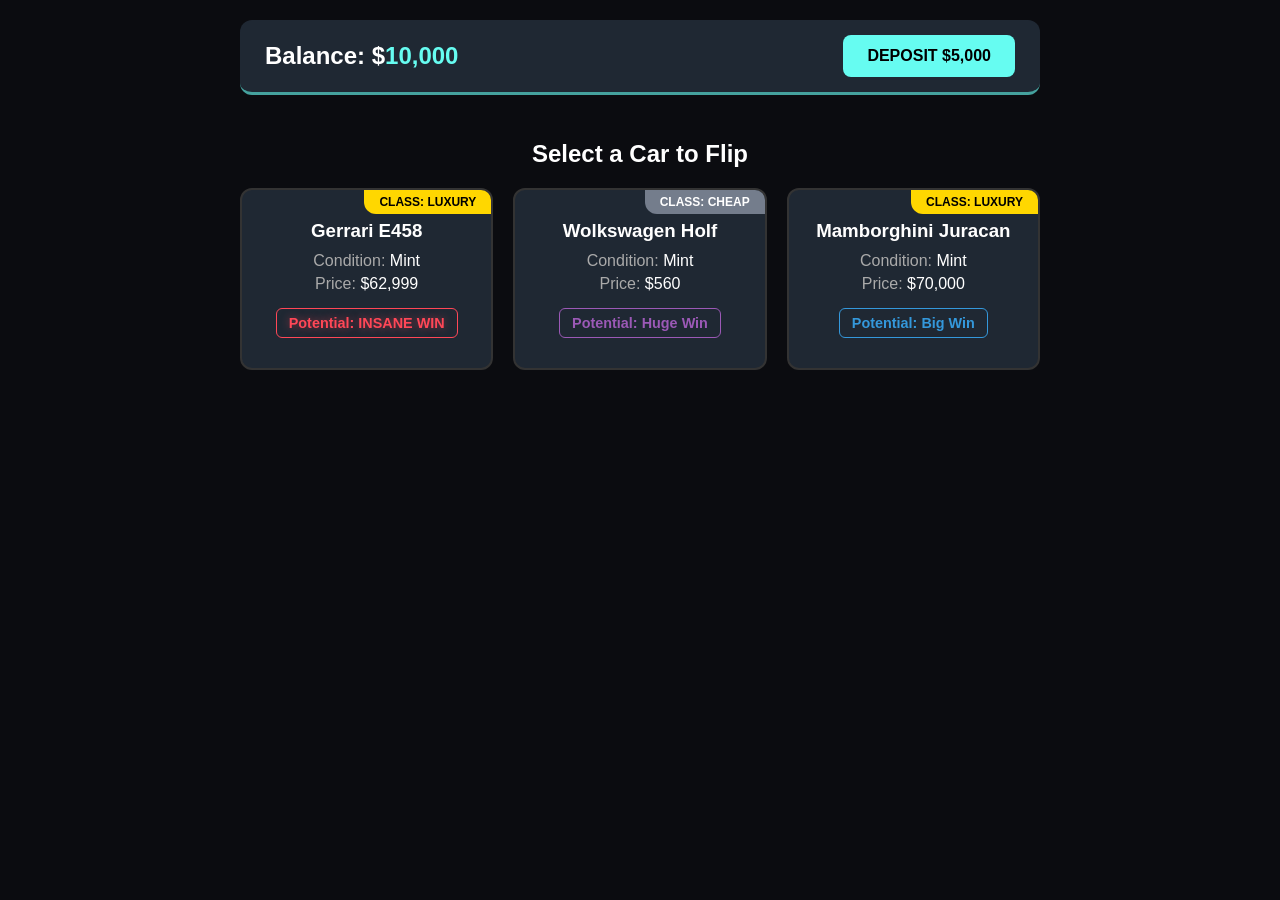
==== commit 49242d8b: "Update game.html" ====
--- a/game.html
+++ b/game.html
@@ -291,4 +291,378 @@
             <div class="status-text" id="statusText"></div>
             <div class="multiplier-display" id="multiplierDisplay" style="display:none;">1.00x</div>
             <div class="coins-won" id="coinsWonDisplay"></div>
-            <button id="btnNextRound" onclick="startRound()" style="display:none; margin: 0 auto;">Play Next Round</
+            <button id="btnNextRound" onclick="startRound()" style="display:none; margin: 0 auto;">Play Next Round</button>
+        </div>
+    </div>
+
+    <script>
+        // Data Structure with altered First Letters
+        const fleet = [
+            { name: "Jonda Divic", tier: "cheap", basePrice: 200 },
+            { name: "Wolkswagen Holf", tier: "cheap", basePrice: 400 },
+            { name: "Qenault Uwingo", tier: "cheap", basePrice: 100 },
+            { name: "Voyota Damry", tier: "normal", basePrice: 2500 },
+            { name: "Jonda Bccord", tier: "normal", basePrice: 3000 },
+            { name: "Wolkswagen Qassat", tier: "normal", basePrice: 3500 },
+            { name: "Nercedes H-Wagon", tier: "luxury", basePrice: 30000 },
+            { name: "Gerrari E458", tier: "luxury", basePrice: 45000 },
+            { name: "Mamborghini Juracan", tier: "luxury", basePrice: 50000 }
+        ];
+
+        const conditions = ["Wrecked", "Normal wear", "Mint"];
+        
+        // Multiplier Pools designed for ~96% RTP
+        const potentialTiers = [
+            { id: 0, name: "Normal Win", class: "pot-0", winChance: 0.60, pool: [{m: 1.1, c: 60}, {m: 2, c: 35}, {m: 5, c: 5}] },
+            { id: 1, name: "Big Win", class: "pot-1", winChance: 0.40, pool: [{m: 1.2, c: 80}, {m: 3, c: 12}, {m: 10, c: 6}, {m: 25, c: 2}] },
+            { id: 2, name: "Huge Win", class: "pot-2", winChance: 0.25, pool: [{m: 1.2, c: 84}, {m: 5, c: 10}, {m: 25, c: 5}, {m: 100, c: 1}] },
+            { id: 3, name: "INSANE WIN", class: "pot-3", winChance: 0.10, pool: [{m: 1.2, c: 88}, {m: 10, c: 9}, {m: 100, c: 2.5}, {m: 1000, c: 0.5}] }
+        ];
+
+        // Flavor Messages for Mechanics
+        const repairEvents = {
+            fail: [
+                "💥 Mechanic broke a leg mid-repair! Repair failed completely.",
+                "🤦 Mechanic dropped your engine block on the floor. Oof.",
+                "🎰 Mechanic took your money and lost it playing online poker.",
+                "⚡ Mechanic wired the battery backwards and fried the ECU!"
+            ],
+            shoddy: [
+                "🍺 Mechanic was hungover, but duct-taped the bumper. (+1 Tier)",
+                "🌾 Mechanic used parts from an old lawnmower. (+1 Tier)",
+                "🛠️ Mechanic patched the oil leak with chewing gum and a prayer. (+1 Tier)"
+            ],
+            success: [
+                "✨ Mechanic worked overtime and restored it clean! (+2 Tiers)",
+                "🏎️ Mechanic tuned the engine to factory perfection! (+2 Tiers)",
+                "🧼 Mechanic buffed out every scratch till it shined like new! (+2 Tiers)"
+            ],
+            jackpot: [
+                "🎂 Mechanic had a birthday and gave you a twin-turbo upgrade for free! (INSANE TIER)",
+                "🚀 Mechanic secretly installed a nitrous system in the trunk! (INSANE TIER)",
+                "👑 Mechanic accidentally turned your car into a street legend! (INSANE TIER)"
+            ]
+        };
+
+        let balance = 10000;
+        let currentOffers = [];
+        let activeCar = null;
+        let lastRepairBanner = null;
+
+        function updateBalance() {
+            document.getElementById("balanceDisplay").innerText = balance.toLocaleString();
+        }
+
+        function topUp() {
+            balance += 5000;
+            updateBalance();
+        }
+
+        function randomInt(min, max) {
+            return Math.floor(Math.random() * (max - min + 1)) + min;
+        }
+
+        function getRandomMsg(arr) {
+            return arr[Math.floor(Math.random() * arr.length)];
+        }
+
+        function formatCurrency(num) {
+            return "$" + num.toLocaleString();
+        }
+
+        function animateProgressBar(barElement, durationMs, onComplete) {
+            let start = null;
+            barElement.style.width = "0%";
+
+            function step(timestamp) {
+                if (!start) start = timestamp;
+                let progress = timestamp - start;
+                let pct = Math.min(100, (progress / durationMs) * 100);
+                barElement.style.width = pct + "%";
+
+                if (progress < durationMs) {
+                    requestAnimationFrame(step);
+                } else if (onComplete) {
+                    onComplete();
+                }
+            }
+            requestAnimationFrame(step);
+        }
+
+        function startRound() {
+            document.getElementById("actionArea").style.display = "none";
+            document.getElementById("result-area").style.display = "none";
+            document.getElementById("repair-result-banner").style.display = "none";
+            document.getElementById("carGrid").style.display = "grid";
+            document.getElementById("phaseTitle").style.display = "block";
+            document.getElementById("phaseTitle").innerText = "Select a Car to Flip";
+            
+            lastRepairBanner = null;
+            currentOffers = [];
+            let gridHTML = "";
+
+            for (let i = 0; i < 3; i++) {
+                let carTemplate = fleet[randomInt(0, fleet.length - 1)];
+                let condition = conditions[randomInt(0, 2)];
+                
+                let baseTier = condition === "Wrecked" ? 0 : (condition === "Normal wear" ? 1 : 2);
+                let finalTier = Math.min(3, Math.max(0, baseTier + randomInt(-1, 1)));
+
+                let priceMod = condition === "Wrecked" ? 0.6 : (condition === "Mint" ? 1.4 : 1.0);
+                let finalPrice = Math.floor(carTemplate.basePrice * priceMod);
+
+                let car = {
+                    ...carTemplate,
+                    price: finalPrice,
+                    condition: condition,
+                    tierLevel: finalTier,
+                    invested: finalPrice,
+                    isFixed: false
+                };
+                currentOffers.push(car);
+
+                let pTier = potentialTiers[car.tierLevel];
+
+                gridHTML += `
+                    <div class="car-card" onclick="selectCar(${i})">
+                        <div class="tier-badge tier-${car.tier}">Class: ${car.tier}</div>
+                        <h3>${car.name}</h3>
+                        <p style="color:#aaa; margin:5px 0;">Condition: <span style="color:white;">${car.condition}</span></p>
+                        <p style="color:#aaa; margin:5px 0;">Price: <span style="color:white;">${formatCurrency(car.price)}</span></p>
+                        <div class="pot-badge ${pTier.class}">Potential: ${pTier.name}</div>
+                    </div>
+                `;
+            }
+            document.getElementById("carGrid").innerHTML = gridHTML;
+        }
+
+        function selectCar(index) {
+            activeCar = currentOffers[index];
+            if (balance < activeCar.price) {
+                alert("Insufficient balance. Please deposit funds.");
+                return;
+            }
+
+            balance -= activeCar.price;
+            updateBalance();
+
+            document.getElementById("carGrid").style.display = "none";
+            document.getElementById("actionArea").style.display = "block";
+            document.getElementById("phaseTitle").style.display = "none";
+            
+            updateActionArea();
+        }
+
+        function updateActionArea() {
+            document.getElementById("selectedCarName").innerText = activeCar.name;
+            let pTier = potentialTiers[activeCar.tierLevel];
+            
+            let fixCost = 0;
+            let canFix = !activeCar.isFixed && activeCar.condition !== "Mint";
+
+            if (activeCar.condition === "Wrecked") {
+                fixCost = activeCar.price; 
+            } else if (activeCar.condition === "Normal wear") {
+                fixCost = Math.floor(activeCar.price * 0.50); 
+            }
+
+            let html = `
+                <p>Initial Investment: <strong>${formatCurrency(activeCar.invested)}</strong></p>
+                <p>Condition: <strong>${activeCar.condition}</strong></p>
+                <div class="pot-badge ${pTier.class}" style="font-size:1.2rem;">Current Potential: ${pTier.name}</div>
+            `;
+
+            let bannerEl = document.getElementById("repair-result-banner");
+            if (lastRepairBanner) {
+                bannerEl.style.display = "block";
+                bannerEl.className = lastRepairBanner.className;
+                bannerEl.innerText = lastRepairBanner.text;
+            } else {
+                bannerEl.style.display = "none";
+            }
+
+            if (canFix && activeCar.tierLevel < 3) {
+                html += `
+                    <div style="background: rgba(255,215,0,0.1); padding: 15px; border-radius: 8px; margin-top: 15px; border: 1px dashed var(--gold);">
+                        <p style="margin:0 0 5px 0; color: var(--gold);"><strong>Repair Shop Offer:</strong></p>
+                        <p style="margin:0; font-size: 0.95rem;">Pay ${formatCurrency(fixCost)} to gamble on a mechanic repair!</p>
+                    </div>
+                `;
+                document.getElementById("btnFix").style.display = "inline-block";
+                document.getElementById("btnFix").innerText = `Fix Car (-${formatCurrency(fixCost)})`;
+                document.getElementById("btnFix").disabled = balance < fixCost;
+                document.getElementById("btnSell").innerText = `Sell As Is`;
+            } else {
+                document.getElementById("btnFix").style.display = "none";
+                document.getElementById("btnSell").innerText = `Sell Car`;
+            }
+
+            document.getElementById("selectedCarDetails").innerHTML = html;
+        }
+
+        function fixCar() {
+            let fixCost = 0;
+            if (activeCar.condition === "Wrecked") fixCost = activeCar.price;
+            else if (activeCar.condition === "Normal wear") fixCost = Math.floor(activeCar.price * 0.50);
+
+            if (balance < fixCost) return;
+
+            // Trigger fixing UI animation
+            document.getElementById("btnFix").disabled = true;
+            document.getElementById("btnSell").disabled = true;
+            document.getElementById("btnCancel").disabled = true;
+            document.getElementById("overlay-loader").style.display = "flex";
+
+            balance -= fixCost;
+            activeCar.invested += fixCost;
+            activeCar.isFixed = true; // Prevents infinite fixing
+
+            let repairBar = document.getElementById("repairProgressBar");
+
+            animateProgressBar(repairBar, 1800, () => {
+                // Roll Mechanic Event Outcome
+                let roll = Math.random();
+                if (roll <= 0.15) {
+                    // Fail / Botched (15%)
+                    lastRepairBanner = { className: "repair-fail", text: getRandomMsg(repairEvents.fail) };
+                } else if (roll <= 0.40) {
+                    // Shoddy (+1 Tier) (25%)
+                    activeCar.tierLevel = Math.min(3, activeCar.tierLevel + 1);
+                    activeCar.condition = "Repaired";
+                    lastRepairBanner = { className: "repair-shoddy", text: getRandomMsg(repairEvents.shoddy) };
+                } else if (roll <= 0.85) {
+                    // Success (+2 Tiers) (45%)
+                    let jump = activeCar.condition === "Wrecked" ? 2 : 1;
+                    activeCar.tierLevel = Math.min(3, activeCar.tierLevel + jump);
+                    activeCar.condition = "Mint";
+                    lastRepairBanner = { className: "repair-success", text: getRandomMsg(repairEvents.success) };
+                } else {
+                    // Jackpot (INSANE WIN Tier) (15%)
+                    activeCar.tierLevel = 3;
+                    activeCar.condition = "Tuned Beast";
+                    lastRepairBanner = { className: "repair-jackpot", text: getRandomMsg(repairEvents.jackpot) };
+                }
+                
+                updateBalance();
+                updateActionArea();
+
+                // Restore UI
+                document.getElementById("overlay-loader").style.display = "none";
+                document.getElementById("btnSell").disabled = false;
+                document.getElementById("btnCancel").disabled = false;
+            });
+        }
+
+        function rollMultiplier(tier) {
+            let roll = Math.random();
+            if (roll > tier.winChance) return 0;
+
+            let multRoll = Math.random() * 100;
+            let cumulative = 0;
+            for (let i = 0; i < tier.pool.length; i++) {
+                cumulative += tier.pool[i].c;
+                if (multRoll <= cumulative) {
+                    return tier.pool[i].m;
+                }
+            }
+            return tier.pool[tier.pool.length - 1].m; 
+        }
+
+        function startSellPhase() {
+            document.getElementById("actionArea").style.display = "none";
+            document.getElementById("result-area").style.display = "block";
+            
+            let statusEl = document.getElementById("statusText");
+            let multEl = document.getElementById("multiplierDisplay");
+            let coinsEl = document.getElementById("coinsWonDisplay");
+            let nextBtn = document.getElementById("btnNextRound");
+            let searchAnim = document.getElementById("searchAnim");
+            let sellProgContainer = document.getElementById("sellProgressContainer");
+            let sellProgBar = document.getElementById("sellProgressBar");
+
+            // UI Reset for Searching Phase
+            multEl.style.display = "none";
+            multEl.className = "multiplier-display";
+            coinsEl.innerHTML = "";
+            nextBtn.style.display = "none";
+            
+            statusEl.innerText = "Looking for buyers...";
+            statusEl.className = "status-text pulsing";
+            statusEl.style.color = "var(--accent)";
+            searchAnim.style.display = "block";
+            sellProgContainer.style.display = "block";
+
+            let pTier = potentialTiers[activeCar.tierLevel];
+            let finalMult = rollMultiplier(pTier);
+
+            // Animate 2.5 second progress bar during search
+            animateProgressBar(sellProgBar, 2500, () => {
+                searchAnim.style.display = "none";
+                sellProgContainer.style.display = "none";
+                multEl.style.display = "block";
+
+                if (finalMult === 0) {
+                    // Instant Crash / Impounded
+                    statusEl.innerText = "Busted! Car Impounded.";
+                    statusEl.classList.remove("pulsing");
+                    multEl.innerText = "0.00x";
+                    multEl.classList.add("crashed");
+                    coinsEl.innerHTML = `Total Loss: <span>-${formatCurrency(activeCar.invested)}</span>`;
+                    nextBtn.style.display = "block";
+                } else {
+                    // Win Animation
+                    statusEl.innerText = "Buyer found! Bidding started...";
+                    animateMultiplier(finalMult, activeCar.invested);
+                }
+            });
+        }
+
+        function animateMultiplier(targetMult, invested) {
+            let multEl = document.getElementById("multiplierDisplay");
+            let statusEl = document.getElementById("statusText");
+            let coinsEl = document.getElementById("coinsWonDisplay");
+            let nextBtn = document.getElementById("btnNextRound");
+            
+            // Scaled duration based on target multiplier
+            let duration = 1000;
+            if (targetMult > 2 && targetMult <= 10) duration = 2000;
+            else if (targetMult > 10 && targetMult <= 50) duration = 3000;
+            else if (targetMult > 50) duration = 5000;
+
+            let frames = (duration / 1000) * 60; // 60fps estimate
+            let step = (targetMult - 1.00) / frames;
+            if (step < 0.01) step = 0.01;
+
+            let currentMult = 1.00;
+
+            function tick() {
+                currentMult += step;
+                if (currentMult >= targetMult) {
+                    currentMult = targetMult;
+                    
+                    multEl.innerText = currentMult.toFixed(2) + "x";
+                    multEl.classList.add("won");
+                    statusEl.innerText = "SOLD!";
+                    statusEl.style.color = "var(--win)";
+                    statusEl.classList.remove("pulsing");
+                    
+                    let winnings = Math.floor(invested * currentMult);
+                    balance += winnings;
+                    updateBalance();
+                    
+                    coinsEl.innerHTML = `You won <span>${formatCurrency(winnings)}</span>!`;
+                    nextBtn.style.display = "block";
+                    return;
+                }
+                
+                multEl.innerText = currentMult.toFixed(2) + "x";
+                requestAnimationFrame(tick);
+            }
+            requestAnimationFrame(tick);
+        }
+
+        // Initialize game on load
+        startRound();
+    </script>
+</body>
+</html>
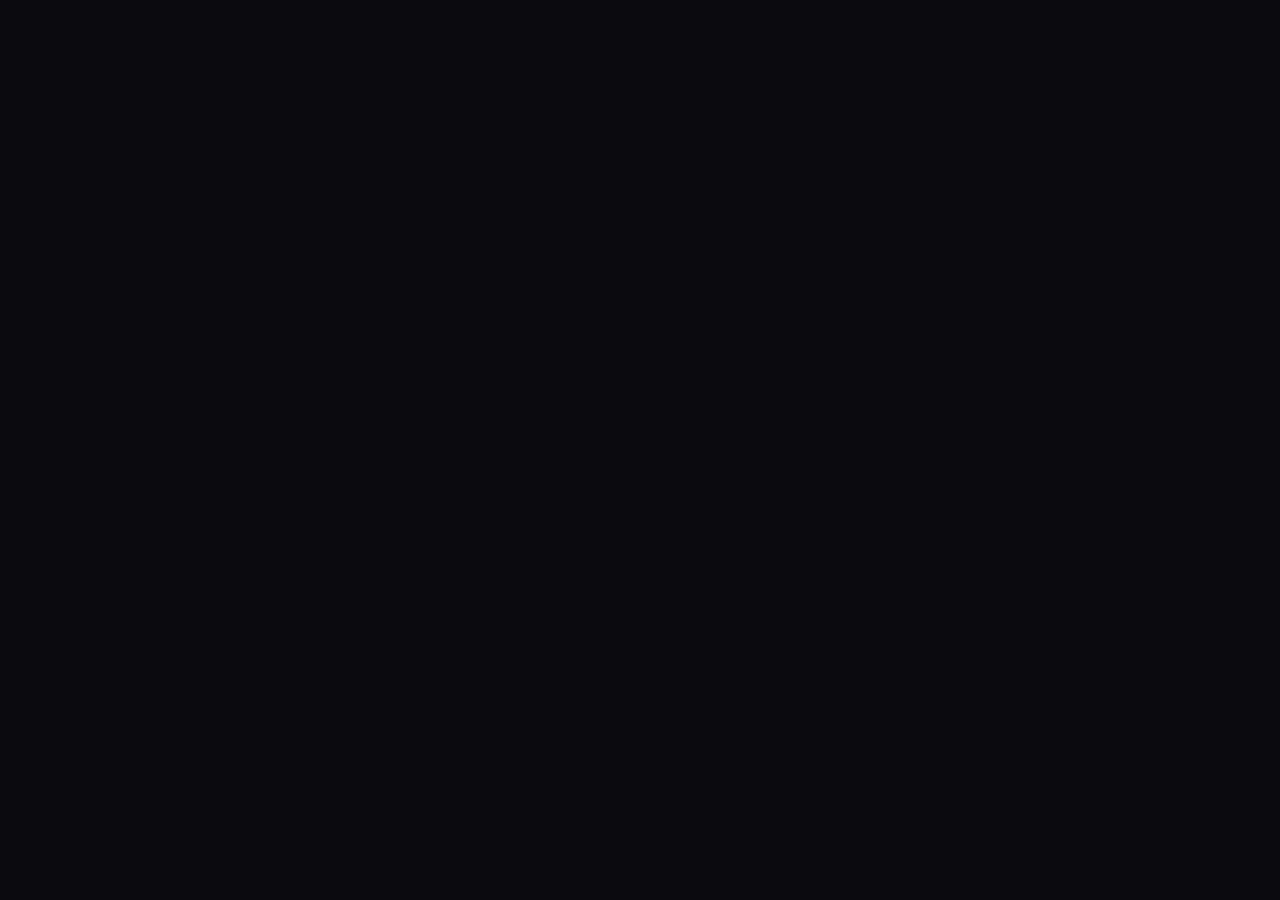
==== commit 249f9e33: "Update game.html added icons to cars" ====
--- a/game.html
+++ b/game.html
@@ -3,7 +3,7 @@
 <head>
     <meta charset="UTF-8">
     <meta name="viewport" content="width=device-width, initial-scale=1.0">
-    <title>Car Flipping Simulator - Shady Mechanic Edition</title>
+    <title>Car Flipping Simulator - 8-Bit Edition</title>
     <style>
         :root {
             --bg: #0b0c10;
@@ -77,10 +77,25 @@
             transition: 0.2s all;
             position: relative;
             overflow: hidden;
+            display: flex;
+            flex-direction: column;
+            align-items: center;
         }
         .car-card:hover { border-color: var(--accent); transform: translateY(-5px); box-shadow: 0 10px 20px rgba(102, 252, 241, 0.2); }
-        .car-card h3 { margin: 10px 0; color: white; }
+        .car-card h3 { margin: 10px 0 5px 0; color: white; }
         
+        .car-icon-container {
+            width: 120px;
+            height: 70px;
+            display: flex;
+            align-items: center;
+            justify-content: center;
+            background: rgba(0,0,0,0.3);
+            border-radius: 8px;
+            margin: 10px 0;
+            border: 1px solid #333;
+        }
+
         .tier-badge {
             position: absolute;
             top: 0; right: 0;
@@ -180,489 +195,4 @@
             padding: 40px 20px;
             background: radial-gradient(circle, var(--panel) 0%, var(--bg) 100%);
             border-radius: 16px;
-            border: 1px solid #333;
-            min-height: 250px;
-        }
-        .status-text {
-            font-size: 1.5rem;
-            color: var(--accent);
-            margin-bottom: 20px;
-            letter-spacing: 2px;
-            text-transform: uppercase;
-        }
-        .multiplier-display {
-            font-size: 5rem;
-            font-weight: 900;
-            color: white;
-            margin: 10px 0;
-            font-variant-numeric: tabular-nums;
-            text-shadow: 0 0 20px rgba(255,255,255,0.1);
-        }
-        .multiplier-display.crashed { color: var(--lose); text-shadow: 0 0 20px rgba(255,71,87,0.4); }
-        .multiplier-display.won { color: var(--win); text-shadow: 0 0 30px rgba(46,213,115,0.6); transform: scale(1.1); transition: 0.3s transform cubic-bezier(0.175, 0.885, 0.32, 1.275); }
-        
-        .coins-won { font-size: 1.2rem; color: #aaa; margin-bottom: 30px; height: 24px; }
-        .coins-won span { color: var(--gold); font-weight: bold; }
-        
-        /* Animations */
-        @keyframes pulse { 0% { opacity: 0.5; } 50% { opacity: 1; } 100% { opacity: 0.5; } }
-        .pulsing { animation: pulse 1s infinite; }
-
-        @keyframes spin { 100% { transform: rotate(360deg); } }
-        .spinner {
-            width: 40px; height: 40px;
-            border: 4px solid #444; border-top-color: var(--gold);
-            border-radius: 50%;
-            animation: spin 1s linear infinite;
-            margin-bottom: 10px;
-        }
-
-        .scrolling-web {
-            display: none;
-            width: 80%; max-width: 300px;
-            height: 50px;
-            margin: 0 auto 15px auto;
-            border: 2px solid var(--accent-dark);
-            border-radius: 8px;
-            overflow: hidden;
-            position: relative;
-            background: #111;
-        }
-        .scroll-lines {
-            position: absolute;
-            top: 0; left: 10%; width: 80%;
-            display: flex; flex-direction: column; gap: 8px;
-            animation: scrollUp 0.8s linear infinite;
-        }
-        .scroll-line { height: 8px; background: #333; border-radius: 4px; }
-        .scroll-line:nth-child(even) { background: var(--accent-dark); opacity: 0.5; width: 70%; }
-        
-        @keyframes scrollUp { 0% { transform: translateY(50px); } 100% { transform: translateY(-50px); } }
-        @keyframes fadeIn { from { opacity: 0; transform: translateY(-5px); } to { opacity: 1; transform: translateY(0); } }
-
-    </style>
-</head>
-<body>
-
-    <header>
-        <div class="balance">Balance: $<span id="balanceDisplay">10,000</span></div>
-        <button onclick="topUp()">Deposit $5,000</button>
-    </header>
-
-    <div class="container">
-        <h2 id="phaseTitle">Select a Car to Flip</h2>
-        
-        <div class="car-grid" id="carGrid"></div>
-
-        <div class="action-area" id="actionArea">
-            <div id="overlay-loader">
-                <div class="spinner"></div>
-                <h3 style="color:var(--gold); margin: 0 0 5px 0;">🔧 Shady Mechanic at work...</h3>
-                <div class="progress-container">
-                    <div class="progress-bar gold" id="repairProgressBar"></div>
-                </div>
-            </div>
-            
-            <h2 id="selectedCarName" style="margin-top:0;">Car Name</h2>
-            <div id="selectedCarDetails" style="font-size: 1.1rem; line-height: 1.6;"></div>
-            <div id="repair-result-banner"></div>
-
-            <div class="action-buttons">
-                <button class="btn-fix" id="btnFix" onclick="fixCar()">Fix Car</button>
-                <button class="btn-sell" id="btnSell" onclick="startSellPhase()">Sell As Is</button>
-                <button class="btn-cancel" id="btnCancel" onclick="startRound()">Cancel</button>
-            </div>
-        </div>
-
-        <div id="result-area">
-            <div class="scrolling-web" id="searchAnim">
-                <div class="scroll-lines">
-                    <div class="scroll-line"></div>
-                    <div class="scroll-line"></div>
-                    <div class="scroll-line"></div>
-                    <div class="scroll-line"></div>
-                </div>
-            </div>
-
-            <div class="progress-container" id="sellProgressContainer" style="display:none;">
-                <div class="progress-bar" id="sellProgressBar"></div>
-            </div>
-            
-            <div class="status-text" id="statusText"></div>
-            <div class="multiplier-display" id="multiplierDisplay" style="display:none;">1.00x</div>
-            <div class="coins-won" id="coinsWonDisplay"></div>
-            <button id="btnNextRound" onclick="startRound()" style="display:none; margin: 0 auto;">Play Next Round</button>
-        </div>
-    </div>
-
-    <script>
-        // Data Structure with altered First Letters
-        const fleet = [
-            { name: "Jonda Divic", tier: "cheap", basePrice: 200 },
-            { name: "Wolkswagen Holf", tier: "cheap", basePrice: 400 },
-            { name: "Qenault Uwingo", tier: "cheap", basePrice: 100 },
-            { name: "Voyota Damry", tier: "normal", basePrice: 2500 },
-            { name: "Jonda Bccord", tier: "normal", basePrice: 3000 },
-            { name: "Wolkswagen Qassat", tier: "normal", basePrice: 3500 },
-            { name: "Nercedes H-Wagon", tier: "luxury", basePrice: 30000 },
-            { name: "Gerrari E458", tier: "luxury", basePrice: 45000 },
-            { name: "Mamborghini Juracan", tier: "luxury", basePrice: 50000 }
-        ];
-
-        const conditions = ["Wrecked", "Normal wear", "Mint"];
-        
-        // Multiplier Pools designed for ~96% RTP
-        const potentialTiers = [
-            { id: 0, name: "Normal Win", class: "pot-0", winChance: 0.60, pool: [{m: 1.1, c: 60}, {m: 2, c: 35}, {m: 5, c: 5}] },
-            { id: 1, name: "Big Win", class: "pot-1", winChance: 0.40, pool: [{m: 1.2, c: 80}, {m: 3, c: 12}, {m: 10, c: 6}, {m: 25, c: 2}] },
-            { id: 2, name: "Huge Win", class: "pot-2", winChance: 0.25, pool: [{m: 1.2, c: 84}, {m: 5, c: 10}, {m: 25, c: 5}, {m: 100, c: 1}] },
-            { id: 3, name: "INSANE WIN", class: "pot-3", winChance: 0.10, pool: [{m: 1.2, c: 88}, {m: 10, c: 9}, {m: 100, c: 2.5}, {m: 1000, c: 0.5}] }
-        ];
-
-        // Flavor Messages for Mechanics
-        const repairEvents = {
-            fail: [
-                "💥 Mechanic broke a leg mid-repair! Repair failed completely.",
-                "🤦 Mechanic dropped your engine block on the floor. Oof.",
-                "🎰 Mechanic took your money and lost it playing online poker.",
-                "⚡ Mechanic wired the battery backwards and fried the ECU!"
-            ],
-            shoddy: [
-                "🍺 Mechanic was hungover, but duct-taped the bumper. (+1 Tier)",
-                "🌾 Mechanic used parts from an old lawnmower. (+1 Tier)",
-                "🛠️ Mechanic patched the oil leak with chewing gum and a prayer. (+1 Tier)"
-            ],
-            success: [
-                "✨ Mechanic worked overtime and restored it clean! (+2 Tiers)",
-                "🏎️ Mechanic tuned the engine to factory perfection! (+2 Tiers)",
-                "🧼 Mechanic buffed out every scratch till it shined like new! (+2 Tiers)"
-            ],
-            jackpot: [
-                "🎂 Mechanic had a birthday and gave you a twin-turbo upgrade for free! (INSANE TIER)",
-                "🚀 Mechanic secretly installed a nitrous system in the trunk! (INSANE TIER)",
-                "👑 Mechanic accidentally turned your car into a street legend! (INSANE TIER)"
-            ]
-        };
-
-        let balance = 10000;
-        let currentOffers = [];
-        let activeCar = null;
-        let lastRepairBanner = null;
-
-        function updateBalance() {
-            document.getElementById("balanceDisplay").innerText = balance.toLocaleString();
-        }
-
-        function topUp() {
-            balance += 5000;
-            updateBalance();
-        }
-
-        function randomInt(min, max) {
-            return Math.floor(Math.random() * (max - min + 1)) + min;
-        }
-
-        function getRandomMsg(arr) {
-            return arr[Math.floor(Math.random() * arr.length)];
-        }
-
-        function formatCurrency(num) {
-            return "$" + num.toLocaleString();
-        }
-
-        function animateProgressBar(barElement, durationMs, onComplete) {
-            let start = null;
-            barElement.style.width = "0%";
-
-            function step(timestamp) {
-                if (!start) start = timestamp;
-                let progress = timestamp - start;
-                let pct = Math.min(100, (progress / durationMs) * 100);
-                barElement.style.width = pct + "%";
-
-                if (progress < durationMs) {
-                    requestAnimationFrame(step);
-                } else if (onComplete) {
-                    onComplete();
-                }
-            }
-            requestAnimationFrame(step);
-        }
-
-        function startRound() {
-            document.getElementById("actionArea").style.display = "none";
-            document.getElementById("result-area").style.display = "none";
-            document.getElementById("repair-result-banner").style.display = "none";
-            document.getElementById("carGrid").style.display = "grid";
-            document.getElementById("phaseTitle").style.display = "block";
-            document.getElementById("phaseTitle").innerText = "Select a Car to Flip";
-            
-            lastRepairBanner = null;
-            currentOffers = [];
-            let gridHTML = "";
-
-            for (let i = 0; i < 3; i++) {
-                let carTemplate = fleet[randomInt(0, fleet.length - 1)];
-                let condition = conditions[randomInt(0, 2)];
-                
-                let baseTier = condition === "Wrecked" ? 0 : (condition === "Normal wear" ? 1 : 2);
-                let finalTier = Math.min(3, Math.max(0, baseTier + randomInt(-1, 1)));
-
-                let priceMod = condition === "Wrecked" ? 0.6 : (condition === "Mint" ? 1.4 : 1.0);
-                let finalPrice = Math.floor(carTemplate.basePrice * priceMod);
-
-                let car = {
-                    ...carTemplate,
-                    price: finalPrice,
-                    condition: condition,
-                    tierLevel: finalTier,
-                    invested: finalPrice,
-                    isFixed: false
-                };
-                currentOffers.push(car);
-
-                let pTier = potentialTiers[car.tierLevel];
-
-                gridHTML += `
-                    <div class="car-card" onclick="selectCar(${i})">
-                        <div class="tier-badge tier-${car.tier}">Class: ${car.tier}</div>
-                        <h3>${car.name}</h3>
-                        <p style="color:#aaa; margin:5px 0;">Condition: <span style="color:white;">${car.condition}</span></p>
-                        <p style="color:#aaa; margin:5px 0;">Price: <span style="color:white;">${formatCurrency(car.price)}</span></p>
-                        <div class="pot-badge ${pTier.class}">Potential: ${pTier.name}</div>
-                    </div>
-                `;
-            }
-            document.getElementById("carGrid").innerHTML = gridHTML;
-        }
-
-        function selectCar(index) {
-            activeCar = currentOffers[index];
-            if (balance < activeCar.price) {
-                alert("Insufficient balance. Please deposit funds.");
-                return;
-            }
-
-            balance -= activeCar.price;
-            updateBalance();
-
-            document.getElementById("carGrid").style.display = "none";
-            document.getElementById("actionArea").style.display = "block";
-            document.getElementById("phaseTitle").style.display = "none";
-            
-            updateActionArea();
-        }
-
-        function updateActionArea() {
-            document.getElementById("selectedCarName").innerText = activeCar.name;
-            let pTier = potentialTiers[activeCar.tierLevel];
-            
-            let fixCost = 0;
-            let canFix = !activeCar.isFixed && activeCar.condition !== "Mint";
-
-            if (activeCar.condition === "Wrecked") {
-                fixCost = activeCar.price; 
-            } else if (activeCar.condition === "Normal wear") {
-                fixCost = Math.floor(activeCar.price * 0.50); 
-            }
-
-            let html = `
-                <p>Initial Investment: <strong>${formatCurrency(activeCar.invested)}</strong></p>
-                <p>Condition: <strong>${activeCar.condition}</strong></p>
-                <div class="pot-badge ${pTier.class}" style="font-size:1.2rem;">Current Potential: ${pTier.name}</div>
-            `;
-
-            let bannerEl = document.getElementById("repair-result-banner");
-            if (lastRepairBanner) {
-                bannerEl.style.display = "block";
-                bannerEl.className = lastRepairBanner.className;
-                bannerEl.innerText = lastRepairBanner.text;
-            } else {
-                bannerEl.style.display = "none";
-            }
-
-            if (canFix && activeCar.tierLevel < 3) {
-                html += `
-                    <div style="background: rgba(255,215,0,0.1); padding: 15px; border-radius: 8px; margin-top: 15px; border: 1px dashed var(--gold);">
-                        <p style="margin:0 0 5px 0; color: var(--gold);"><strong>Repair Shop Offer:</strong></p>
-                        <p style="margin:0; font-size: 0.95rem;">Pay ${formatCurrency(fixCost)} to gamble on a mechanic repair!</p>
-                    </div>
-                `;
-                document.getElementById("btnFix").style.display = "inline-block";
-                document.getElementById("btnFix").innerText = `Fix Car (-${formatCurrency(fixCost)})`;
-                document.getElementById("btnFix").disabled = balance < fixCost;
-                document.getElementById("btnSell").innerText = `Sell As Is`;
-            } else {
-                document.getElementById("btnFix").style.display = "none";
-                document.getElementById("btnSell").innerText = `Sell Car`;
-            }
-
-            document.getElementById("selectedCarDetails").innerHTML = html;
-        }
-
-        function fixCar() {
-            let fixCost = 0;
-            if (activeCar.condition === "Wrecked") fixCost = activeCar.price;
-            else if (activeCar.condition === "Normal wear") fixCost = Math.floor(activeCar.price * 0.50);
-
-            if (balance < fixCost) return;
-
-            // Trigger fixing UI animation
-            document.getElementById("btnFix").disabled = true;
-            document.getElementById("btnSell").disabled = true;
-            document.getElementById("btnCancel").disabled = true;
-            document.getElementById("overlay-loader").style.display = "flex";
-
-            balance -= fixCost;
-            activeCar.invested += fixCost;
-            activeCar.isFixed = true; // Prevents infinite fixing
-
-            let repairBar = document.getElementById("repairProgressBar");
-
-            animateProgressBar(repairBar, 1800, () => {
-                // Roll Mechanic Event Outcome
-                let roll = Math.random();
-                if (roll <= 0.15) {
-                    // Fail / Botched (15%)
-                    lastRepairBanner = { className: "repair-fail", text: getRandomMsg(repairEvents.fail) };
-                } else if (roll <= 0.40) {
-                    // Shoddy (+1 Tier) (25%)
-                    activeCar.tierLevel = Math.min(3, activeCar.tierLevel + 1);
-                    activeCar.condition = "Repaired";
-                    lastRepairBanner = { className: "repair-shoddy", text: getRandomMsg(repairEvents.shoddy) };
-                } else if (roll <= 0.85) {
-                    // Success (+2 Tiers) (45%)
-                    let jump = activeCar.condition === "Wrecked" ? 2 : 1;
-                    activeCar.tierLevel = Math.min(3, activeCar.tierLevel + jump);
-                    activeCar.condition = "Mint";
-                    lastRepairBanner = { className: "repair-success", text: getRandomMsg(repairEvents.success) };
-                } else {
-                    // Jackpot (INSANE WIN Tier) (15%)
-                    activeCar.tierLevel = 3;
-                    activeCar.condition = "Tuned Beast";
-                    lastRepairBanner = { className: "repair-jackpot", text: getRandomMsg(repairEvents.jackpot) };
-                }
-                
-                updateBalance();
-                updateActionArea();
-
-                // Restore UI
-                document.getElementById("overlay-loader").style.display = "none";
-                document.getElementById("btnSell").disabled = false;
-                document.getElementById("btnCancel").disabled = false;
-            });
-        }
-
-        function rollMultiplier(tier) {
-            let roll = Math.random();
-            if (roll > tier.winChance) return 0;
-
-            let multRoll = Math.random() * 100;
-            let cumulative = 0;
-            for (let i = 0; i < tier.pool.length; i++) {
-                cumulative += tier.pool[i].c;
-                if (multRoll <= cumulative) {
-                    return tier.pool[i].m;
-                }
-            }
-            return tier.pool[tier.pool.length - 1].m; 
-        }
-
-        function startSellPhase() {
-            document.getElementById("actionArea").style.display = "none";
-            document.getElementById("result-area").style.display = "block";
-            
-            let statusEl = document.getElementById("statusText");
-            let multEl = document.getElementById("multiplierDisplay");
-            let coinsEl = document.getElementById("coinsWonDisplay");
-            let nextBtn = document.getElementById("btnNextRound");
-            let searchAnim = document.getElementById("searchAnim");
-            let sellProgContainer = document.getElementById("sellProgressContainer");
-            let sellProgBar = document.getElementById("sellProgressBar");
-
-            // UI Reset for Searching Phase
-            multEl.style.display = "none";
-            multEl.className = "multiplier-display";
-            coinsEl.innerHTML = "";
-            nextBtn.style.display = "none";
-            
-            statusEl.innerText = "Looking for buyers...";
-            statusEl.className = "status-text pulsing";
-            statusEl.style.color = "var(--accent)";
-            searchAnim.style.display = "block";
-            sellProgContainer.style.display = "block";
-
-            let pTier = potentialTiers[activeCar.tierLevel];
-            let finalMult = rollMultiplier(pTier);
-
-            // Animate 2.5 second progress bar during search
-            animateProgressBar(sellProgBar, 2500, () => {
-                searchAnim.style.display = "none";
-                sellProgContainer.style.display = "none";
-                multEl.style.display = "block";
-
-                if (finalMult === 0) {
-                    // Instant Crash / Impounded
-                    statusEl.innerText = "Busted! Car Impounded.";
-                    statusEl.classList.remove("pulsing");
-                    multEl.innerText = "0.00x";
-                    multEl.classList.add("crashed");
-                    coinsEl.innerHTML = `Total Loss: <span>-${formatCurrency(activeCar.invested)}</span>`;
-                    nextBtn.style.display = "block";
-                } else {
-                    // Win Animation
-                    statusEl.innerText = "Buyer found! Bidding started...";
-                    animateMultiplier(finalMult, activeCar.invested);
-                }
-            });
-        }
-
-        function animateMultiplier(targetMult, invested) {
-            let multEl = document.getElementById("multiplierDisplay");
-            let statusEl = document.getElementById("statusText");
-            let coinsEl = document.getElementById("coinsWonDisplay");
-            let nextBtn = document.getElementById("btnNextRound");
-            
-            // Scaled duration based on target multiplier
-            let duration = 1000;
-            if (targetMult > 2 && targetMult <= 10) duration = 2000;
-            else if (targetMult > 10 && targetMult <= 50) duration = 3000;
-            else if (targetMult > 50) duration = 5000;
-
-            let frames = (duration / 1000) * 60; // 60fps estimate
-            let step = (targetMult - 1.00) / frames;
-            if (step < 0.01) step = 0.01;
-
-            let currentMult = 1.00;
-
-            function tick() {
-                currentMult += step;
-                if (currentMult >= targetMult) {
-                    currentMult = targetMult;
-                    
-                    multEl.innerText = currentMult.toFixed(2) + "x";
-                    multEl.classList.add("won");
-                    statusEl.innerText = "SOLD!";
-                    statusEl.style.color = "var(--win)";
-                    statusEl.classList.remove("pulsing");
-                    
-                    let winnings = Math.floor(invested * currentMult);
-                    balance += winnings;
-                    updateBalance();
-                    
-                    coinsEl.innerHTML = `You won <span>${formatCurrency(winnings)}</span>!`;
-                    nextBtn.style.display = "block";
-                    return;
-                }
-                
-                multEl.innerText = currentMult.toFixed(2) + "x";
-                requestAnimationFrame(tick);
-            }
-            requestAnimationFrame(tick);
-        }
-
-        // Initialize game on load
-        startRound();
-    </script>
-</body>
-</html>
+            border: 1px
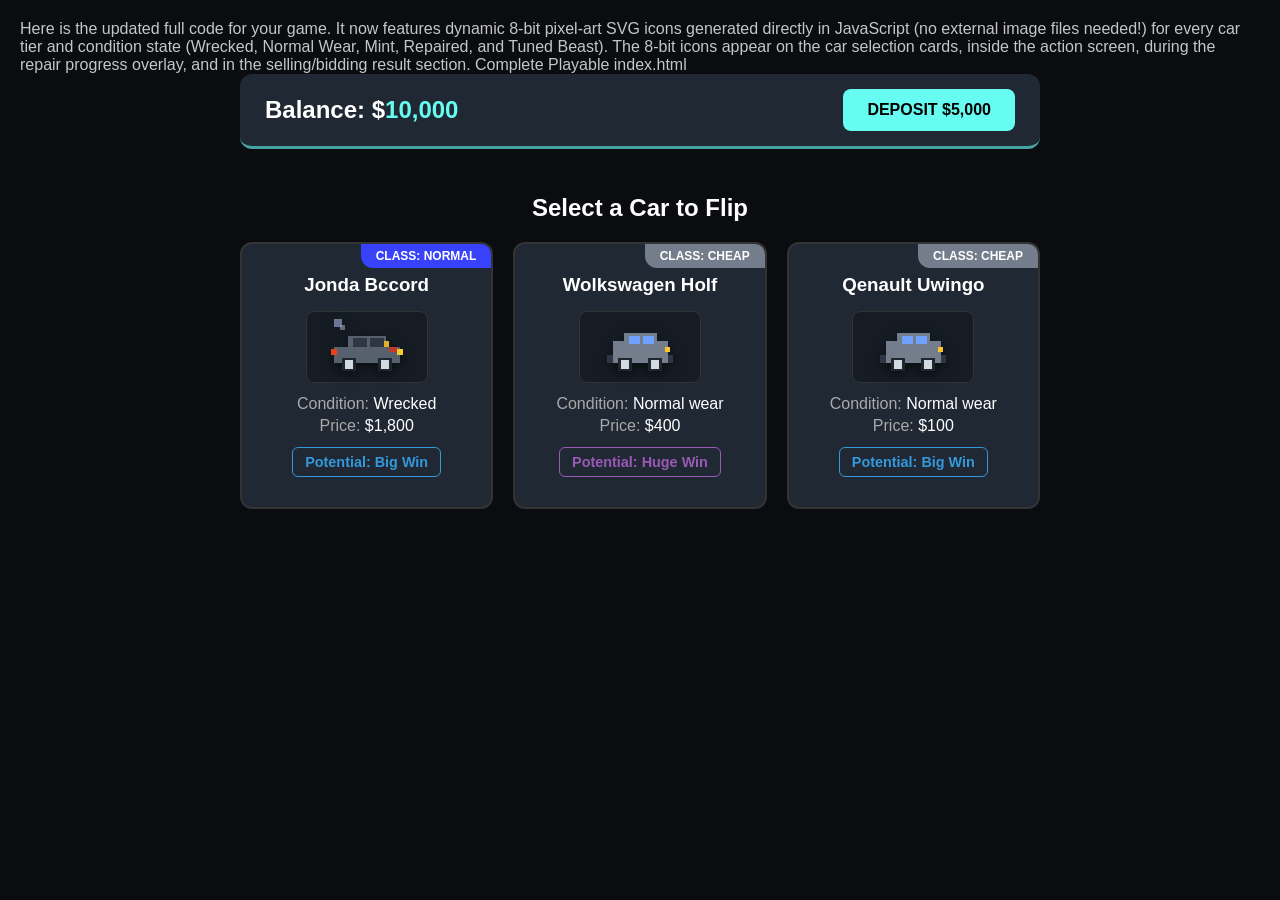
==== commit 486db50c: "Update game.html" ====
--- a/game.html
+++ b/game.html
@@ -1,3 +1,6 @@
+Here is the updated full code for your game. It now features dynamic 8-bit pixel-art SVG icons generated directly in JavaScript (no external image files needed!) for every car tier and condition state (Wrecked, Normal Wear, Mint, Repaired, and Tuned Beast).
+The 8-bit icons appear on the car selection cards, inside the action screen, during the repair progress overlay, and in the selling/bidding result section.
+Complete Playable index.html
 <!DOCTYPE html>
 <html lang="en">
 <head>
@@ -195,4 +198,589 @@
             padding: 40px 20px;
             background: radial-gradient(circle, var(--panel) 0%, var(--bg) 100%);
             border-radius: 16px;
-            border: 1px
+            border: 1px solid #333;
+            min-height: 250px;
+        }
+        .status-text {
+            font-size: 1.5rem;
+            color: var(--accent);
+            margin-bottom: 20px;
+            letter-spacing: 2px;
+            text-transform: uppercase;
+        }
+        .multiplier-display {
+            font-size: 5rem;
+            font-weight: 900;
+            color: white;
+            margin: 10px 0;
+            font-variant-numeric: tabular-nums;
+            text-shadow: 0 0 20px rgba(255,255,255,0.1);
+        }
+        .multiplier-display.crashed { color: var(--lose); text-shadow: 0 0 20px rgba(255,71,87,0.4); }
+        .multiplier-display.won { color: var(--win); text-shadow: 0 0 30px rgba(46,213,115,0.6); transform: scale(1.1); transition: 0.3s transform cubic-bezier(0.175, 0.885, 0.32, 1.275); }
+        
+        .coins-won { font-size: 1.2rem; color: #aaa; margin-bottom: 30px; height: 24px; }
+        .coins-won span { color: var(--gold); font-weight: bold; }
+        
+        /* Animations */
+        @keyframes pulse { 0% { opacity: 0.5; } 50% { opacity: 1; } 100% { opacity: 0.5; } }
+        .pulsing { animation: pulse 1s infinite; }
+
+        @keyframes spin { 100% { transform: rotate(360deg); } }
+        .spinner {
+            width: 40px; height: 40px;
+            border: 4px solid #444; border-top-color: var(--gold);
+            border-radius: 50%;
+            animation: spin 1s linear infinite;
+            margin-bottom: 10px;
+        }
+
+        .scrolling-web {
+            display: none;
+            width: 80%; max-width: 300px;
+            height: 50px;
+            margin: 0 auto 15px auto;
+            border: 2px solid var(--accent-dark);
+            border-radius: 8px;
+            overflow: hidden;
+            position: relative;
+            background: #111;
+        }
+        .scroll-lines {
+            position: absolute;
+            top: 0; left: 10%; width: 80%;
+            display: flex; flex-direction: column; gap: 8px;
+            animation: scrollUp 0.8s linear infinite;
+        }
+        .scroll-line { height: 8px; background: #333; border-radius: 4px; }
+        .scroll-line:nth-child(even) { background: var(--accent-dark); opacity: 0.5; width: 70%; }
+        
+        @keyframes scrollUp { 0% { transform: translateY(50px); } 100% { transform: translateY(-50px); } }
+        @keyframes fadeIn { from { opacity: 0; transform: translateY(-5px); } to { opacity: 1; transform: translateY(0); } }
+
+    </style>
+</head>
+<body>
+
+    <header>
+        <div class="balance">Balance: $<span id="balanceDisplay">10,000</span></div>
+        <button onclick="topUp()">Deposit $5,000</button>
+    </header>
+
+    <div class="container">
+        <h2 id="phaseTitle">Select a Car to Flip</h2>
+        
+        <div class="car-grid" id="carGrid"></div>
+
+        <div class="action-area" id="actionArea">
+            <div id="overlay-loader">
+                <div id="loaderCarIcon" style="margin-bottom: 10px;"></div>
+                <div class="spinner"></div>
+                <h3 style="color:var(--gold); margin: 0 0 5px 0;">🔧 Shady Mechanic at work...</h3>
+                <div class="progress-container">
+                    <div class="progress-bar gold" id="repairProgressBar"></div>
+                </div>
+            </div>
+            
+            <div id="actionCarIcon" class="car-icon-container" style="width:160px; height:90px; margin: 0 auto 15px auto;"></div>
+            <h2 id="selectedCarName" style="margin-top:0;">Car Name</h2>
+            <div id="selectedCarDetails" style="font-size: 1.1rem; line-height: 1.6;"></div>
+            <div id="repair-result-banner"></div>
+
+            <div class="action-buttons">
+                <button class="btn-fix" id="btnFix" onclick="fixCar()">Fix Car</button>
+                <button class="btn-sell" id="btnSell" onclick="startSellPhase()">Sell As Is</button>
+                <button class="btn-cancel" id="btnCancel" onclick="startRound()">Cancel</button>
+            </div>
+        </div>
+
+        <div id="result-area">
+            <div id="resultCarIcon" class="car-icon-container" style="width:140px; height:80px; margin: 0 auto 20px auto;"></div>
+
+            <div class="scrolling-web" id="searchAnim">
+                <div class="scroll-lines">
+                    <div class="scroll-line"></div>
+                    <div class="scroll-line"></div>
+                    <div class="scroll-line"></div>
+                    <div class="scroll-line"></div>
+                </div>
+            </div>
+
+            <div class="progress-container" id="sellProgressContainer" style="display:none;">
+                <div class="progress-bar" id="sellProgressBar"></div>
+            </div>
+            
+            <div class="status-text" id="statusText"></div>
+            <div class="multiplier-display" id="multiplierDisplay" style="display:none;">1.00x</div>
+            <div class="coins-won" id="coinsWonDisplay"></div>
+            <button id="btnNextRound" onclick="startRound()" style="display:none; margin: 0 auto;">Play Next Round</button>
+        </div>
+    </div>
+
+    <script>
+        // Fleet Data
+        const fleet = [
+            { name: "Jonda Divic", tier: "cheap", basePrice: 200 },
+            { name: "Wolkswagen Holf", tier: "cheap", basePrice: 400 },
+            { name: "Qenault Uwingo", tier: "cheap", basePrice: 100 },
+            { name: "Voyota Damry", tier: "normal", basePrice: 2500 },
+            { name: "Jonda Bccord", tier: "normal", basePrice: 3000 },
+            { name: "Wolkswagen Qassat", tier: "normal", basePrice: 3500 },
+            { name: "Nercedes H-Wagon", tier: "luxury", basePrice: 30000 },
+            { name: "Gerrari E458", tier: "luxury", basePrice: 45000 },
+            { name: "Mamborghini Juracan", tier: "luxury", basePrice: 50000 }
+        ];
+
+        const conditions = ["Wrecked", "Normal wear", "Mint"];
+        
+        // Multiplier Pools designed for ~96% RTP
+        const potentialTiers = [
+            { id: 0, name: "Normal Win", class: "pot-0", winChance: 0.60, pool: [{m: 1.1, c: 60}, {m: 2, c: 35}, {m: 5, c: 5}] },
+            { id: 1, name: "Big Win", class: "pot-1", winChance: 0.40, pool: [{m: 1.2, c: 80}, {m: 3, c: 12}, {m: 10, c: 6}, {m: 25, c: 2}] },
+            { id: 2, name: "Huge Win", class: "pot-2", winChance: 0.25, pool: [{m: 1.2, c: 84}, {m: 5, c: 10}, {m: 25, c: 5}, {m: 100, c: 1}] },
+            { id: 3, name: "INSANE WIN", class: "pot-3", winChance: 0.10, pool: [{m: 1.2, c: 88}, {m: 10, c: 9}, {m: 100, c: 2.5}, {m: 1000, c: 0.5}] }
+        ];
+
+        // Flavor Messages for Mechanics
+        const repairEvents = {
+            fail: [
+                "💥 Mechanic broke a leg mid-repair! Repair failed completely.",
+                "🤦 Mechanic dropped your engine block on the floor. Oof.",
+                "🎰 Mechanic took your money and lost it playing online poker.",
+                "⚡ Mechanic wired the battery backwards and fried the ECU!"
+            ],
+            shoddy: [
+                "🍺 Mechanic was hungover, but duct-taped the bumper. (+1 Tier)",
+                "🌾 Mechanic used parts from an old lawnmower. (+1 Tier)",
+                "🛠️ Mechanic patched the oil leak with chewing gum and a prayer. (+1 Tier)"
+            ],
+            success: [
+                "✨ Mechanic worked overtime and restored it clean! (+2 Tiers)",
+                "🏎️ Mechanic tuned the engine to factory perfection! (+2 Tiers)",
+                "🧼 Mechanic buffed out every scratch till it shined like new! (+2 Tiers)"
+            ],
+            jackpot: [
+                "🎂 Mechanic had a birthday and gave you a twin-turbo upgrade for free! (INSANE TIER)",
+                "🚀 Mechanic secretly installed a nitrous system in the trunk! (INSANE TIER)",
+                "👑 Mechanic accidentally turned your car into a street legend! (INSANE TIER)"
+            ]
+        };
+
+        let balance = 10000;
+        let currentOffers = [];
+        let activeCar = null;
+        let lastRepairBanner = null;
+
+        // 8-bit SVG Generator Function
+        function getCarPixelArtSVG(tier, condition, width = 80, height = 50) {
+            let baseColor = "#3742fa";
+            let windowColor = "#70a1ff";
+            let wheelColor = "#1e272e";
+            let rimColor = "#d2dae2";
+
+            if (tier === "cheap") baseColor = "#747d8c";
+            if (tier === "normal") baseColor = "#3742fa";
+            if (tier === "luxury") baseColor = "#ffd700";
+
+            let effects = "";
+            
+            if (condition === "Wrecked") {
+                baseColor = tier === "cheap" ? "#8c7ae6" : (tier === "luxury" ? "#d35400" : "#57606f");
+                windowColor = "#2f3542"; // cracked/dark windows
+                // Smoke & rust effects
+                effects += `
+                    <rect x="6" y="2" width="2" height="2" fill="#718093" opacity="0.8"/>
+                    <rect x="4" y="0" width="3" height="3" fill="#a6b1e1" opacity="0.6"/>
+                    <rect x="22" y="8" width="2" height="2" fill="#e1b12c"/>
+                    <rect x="24" y="10" width="3" height="2" fill="#c0392b"/>
+                `;
+            } else if (condition === "Mint" || condition === "Repaired") {
+                effects += `
+                    <polygon points="26,3 27,5 29,5 27,7 28,9 26,8 24,9 25,7 23,5 25,5" fill="#ffffff"/>
+                    <polygon points="6,6 7,7 8,7 7,8 8,9 7,9 6,10 6,9 5,9 6,8 5,7 6,7" fill="#ffd700"/>
+                `;
+            } else if (condition === "Tuned Beast") {
+                // Spoiler, Nitrous Flame, Underglow
+                effects += `
+                    <rect x="1" y="5" width="2" height="6" fill="#ff4757"/>
+                    <rect x="0" y="4" width="5" height="2" fill="#ff4757"/>
+                    <rect x="28" y="14" width="4" height="2" fill="#ff3f34"/>
+                    <rect x="30" y="13" width="3" height="4" fill="#ffa801"/>
+                    <rect x="8" y="18" width="16" height="1" fill="#66fcf1" opacity="0.9"/>
+                `;
+            }
+
+            let pixels = "";
+            if (tier === "cheap") {
+                // Hatchback Shape
+                pixels = `
+                    <rect x="6" y="8" width="20" height="8" fill="${baseColor}"/>
+                    <rect x="10" y="5" width="12" height="4" fill="${baseColor}"/>
+                    <rect x="12" y="6" width="4" height="3" fill="${windowColor}"/>
+                    <rect x="17" y="6" width="4" height="3" fill="${windowColor}"/>
+                    <rect x="4" y="13" width="2" height="3" fill="#2f3542"/>
+                    <rect x="26" y="13" width="2" height="3" fill="#2f3542"/>
+                    <rect x="8" y="14" width="5" height="5" fill="${wheelColor}"/>
+                    <rect x="9" y="15" width="3" height="3" fill="${rimColor}"/>
+                    <rect x="19" y="14" width="5" height="5" fill="${wheelColor}"/>
+                    <rect x="20" y="15" width="3" height="3" fill="${rimColor}"/>
+                    <rect x="25" y="10" width="2" height="2" fill="#fbc531"/>
+                `;
+            } else if (tier === "normal") {
+                // Sedan Shape
+                pixels = `
+                    <rect x="4" y="10" width="24" height="6" fill="${baseColor}"/>
+                    <rect x="9" y="6" width="14" height="5" fill="${baseColor}"/>
+                    <rect x="11" y="7" width="5" height="3" fill="${windowColor}"/>
+                    <rect x="17" y="7" width="5" height="3" fill="${windowColor}"/>
+                    <rect x="7" y="14" width="5" height="5" fill="${wheelColor}"/>
+                    <rect x="8" y="15" width="3" height="3" fill="${rimColor}"/>
+                    <rect x="20" y="14" width="5" height="5" fill="${wheelColor}"/>
+                    <rect x="21" y="15" width="3" height="3" fill="${rimColor}"/>
+                    <rect x="27" y="11" width="2" height="2" fill="#fbc531"/>
+                    <rect x="3" y="11" width="2" height="2" fill="#e84118"/>
+                `;
+            } else {
+                // Supercar Shape
+                pixels = `
+                    <rect x="2" y="11" width="28" height="5" fill="${baseColor}"/>
+                    <rect x="10" y="8" width="12" height="4" fill="${baseColor}"/>
+                    <rect x="22" y="10" width="6" height="3" fill="${baseColor}"/>
+                    <rect x="13" y="9" width="8" height="2" fill="${windowColor}"/>
+                    <rect x="6" y="13" width="6" height="6" fill="${wheelColor}"/>
+                    <rect x="7" y="14" width="4" height="4" fill="${rimColor}"/>
+                    <rect x="21" y="13" width="6" height="6" fill="${wheelColor}"/>
+                    <rect x="22" y="14" width="4" height="4" fill="${rimColor}"/>
+                    <rect x="28" y="12" width="3" height="1" fill="#00d2d3"/>
+                    <rect x="1" y="12" width="2" height="2" fill="#ff4757"/>
+                `;
+            }
+
+            return `<svg viewBox="0 0 32 20" width="${width}" height="${height}" shape-rendering="crispEdges" style="image-rendering: pixelated; filter: drop-shadow(0 4px 6px rgba(0,0,0,0.5));">${pixels}${effects}</svg>`;
+        }
+
+        function updateBalance() {
+            document.getElementById("balanceDisplay").innerText = balance.toLocaleString();
+        }
+
+        function topUp() {
+            balance += 5000;
+            updateBalance();
+        }
+
+        function randomInt(min, max) {
+            return Math.floor(Math.random() * (max - min + 1)) + min;
+        }
+
+        function getRandomMsg(arr) {
+            return arr[Math.floor(Math.random() * arr.length)];
+        }
+
+        function formatCurrency(num) {
+            return "$" + num.toLocaleString();
+        }
+
+        function animateProgressBar(barElement, durationMs, onComplete) {
+            let start = null;
+            barElement.style.width = "0%";
+
+            function step(timestamp) {
+                if (!start) start = timestamp;
+                let progress = timestamp - start;
+                let pct = Math.min(100, (progress / durationMs) * 100);
+                barElement.style.width = pct + "%";
+
+                if (progress < durationMs) {
+                    requestAnimationFrame(step);
+                } else if (onComplete) {
+                    onComplete();
+                }
+            }
+            requestAnimationFrame(step);
+        }
+
+        function startRound() {
+            document.getElementById("actionArea").style.display = "none";
+            document.getElementById("result-area").style.display = "none";
+            document.getElementById("repair-result-banner").style.display = "none";
+            document.getElementById("carGrid").style.display = "grid";
+            document.getElementById("phaseTitle").style.display = "block";
+            document.getElementById("phaseTitle").innerText = "Select a Car to Flip";
+            
+            lastRepairBanner = null;
+            currentOffers = [];
+            let gridHTML = "";
+
+            for (let i = 0; i < 3; i++) {
+                let carTemplate = fleet[randomInt(0, fleet.length - 1)];
+                let condition = conditions[randomInt(0, 2)];
+                
+                let baseTier = condition === "Wrecked" ? 0 : (condition === "Normal wear" ? 1 : 2);
+                let finalTier = Math.min(3, Math.max(0, baseTier + randomInt(-1, 1)));
+
+                let priceMod = condition === "Wrecked" ? 0.6 : (condition === "Mint" ? 1.4 : 1.0);
+                let finalPrice = Math.floor(carTemplate.basePrice * priceMod);
+
+                let car = {
+                    ...carTemplate,
+                    price: finalPrice,
+                    condition: condition,
+                    tierLevel: finalTier,
+                    invested: finalPrice,
+                    isFixed: false
+                };
+                currentOffers.push(car);
+
+                let pTier = potentialTiers[car.tierLevel];
+
+                gridHTML += `
+                    <div class="car-card" onclick="selectCar(${i})">
+                        <div class="tier-badge tier-${car.tier}">Class: ${car.tier}</div>
+                        <h3>${car.name}</h3>
+                        <div class="car-icon-container">
+                            ${getCarPixelArtSVG(car.tier, car.condition, 90, 55)}
+                        </div>
+                        <p style="color:#aaa; margin:2px 0;">Condition: <span style="color:white;">${car.condition}</span></p>
+                        <p style="color:#aaa; margin:2px 0;">Price: <span style="color:white;">${formatCurrency(car.price)}</span></p>
+                        <div class="pot-badge ${pTier.class}">Potential: ${pTier.name}</div>
+                    </div>
+                `;
+            }
+            document.getElementById("carGrid").innerHTML = gridHTML;
+        }
+
+        function selectCar(index) {
+            activeCar = currentOffers[index];
+            if (balance < activeCar.price) {
+                alert("Insufficient balance. Please deposit funds.");
+                return;
+            }
+
+            balance -= activeCar.price;
+            updateBalance();
+
+            document.getElementById("carGrid").style.display = "none";
+            document.getElementById("actionArea").style.display = "block";
+            document.getElementById("phaseTitle").style.display = "none";
+            
+            updateActionArea();
+        }
+
+        function updateActionArea() {
+            document.getElementById("selectedCarName").innerText = activeCar.name;
+            document.getElementById("actionCarIcon").innerHTML = getCarPixelArtSVG(activeCar.tier, activeCar.condition, 120, 75);
+            
+            let pTier = potentialTiers[activeCar.tierLevel];
+            
+            let fixCost = 0;
+            let canFix = !activeCar.isFixed && activeCar.condition !== "Mint";
+
+            if (activeCar.condition === "Wrecked") {
+                fixCost = activeCar.price; 
+            } else if (activeCar.condition === "Normal wear") {
+                fixCost = Math.floor(activeCar.price * 0.50); 
+            }
+
+            let html = `
+                <p>Initial Investment: <strong>${formatCurrency(activeCar.invested)}</strong></p>
+                <p>Condition: <strong>${activeCar.condition}</strong></p>
+                <div class="pot-badge ${pTier.class}" style="font-size:1.2rem;">Current Potential: ${pTier.name}</div>
+            `;
+
+            let bannerEl = document.getElementById("repair-result-banner");
+            if (lastRepairBanner) {
+                bannerEl.style.display = "block";
+                bannerEl.className = lastRepairBanner.className;
+                bannerEl.innerText = lastRepairBanner.text;
+            } else {
+                bannerEl.style.display = "none";
+            }
+
+            if (canFix && activeCar.tierLevel < 3) {
+                html += `
+                    <div style="background: rgba(255,215,0,0.1); padding: 15px; border-radius: 8px; margin-top: 15px; border: 1px dashed var(--gold);">
+                        <p style="margin:0 0 5px 0; color: var(--gold);"><strong>Repair Shop Offer:</strong></p>
+                        <p style="margin:0; font-size: 0.95rem;">Pay ${formatCurrency(fixCost)} to gamble on a mechanic repair!</p>
+                    </div>
+                `;
+                document.getElementById("btnFix").style.display = "inline-block";
+                document.getElementById("btnFix").innerText = `Fix Car (-${formatCurrency(fixCost)})`;
+                document.getElementById("btnFix").disabled = balance < fixCost;
+                document.getElementById("btnSell").innerText = `Sell As Is`;
+            } else {
+                document.getElementById("btnFix").style.display = "none";
+                document.getElementById("btnSell").innerText = `Sell Car`;
+            }
+
+            document.getElementById("selectedCarDetails").innerHTML = html;
+        }
+
+        function fixCar() {
+            let fixCost = 0;
+            if (activeCar.condition === "Wrecked") fixCost = activeCar.price;
+            else if (activeCar.condition === "Normal wear") fixCost = Math.floor(activeCar.price * 0.50);
+
+            if (balance < fixCost) return;
+
+            // Trigger fixing UI animation
+            document.getElementById("btnFix").disabled = true;
+            document.getElementById("btnSell").disabled = true;
+            document.getElementById("btnCancel").disabled = true;
+            document.getElementById("loaderCarIcon").innerHTML = getCarPixelArtSVG(activeCar.tier, activeCar.condition, 100, 60);
+            document.getElementById("overlay-loader").style.display = "flex";
+
+            balance -= fixCost;
+            activeCar.invested += fixCost;
+            activeCar.isFixed = true; // Prevents infinite fixing
+
+            let repairBar = document.getElementById("repairProgressBar");
+
+            animateProgressBar(repairBar, 1800, () => {
+                // Roll Mechanic Event Outcome
+                let roll = Math.random();
+                if (roll <= 0.15) {
+                    // Fail / Botched (15%)
+                    lastRepairBanner = { className: "repair-fail", text: getRandomMsg(repairEvents.fail) };
+                } else if (roll <= 0.40) {
+                    // Shoddy (+1 Tier) (25%)
+                    activeCar.tierLevel = Math.min(3, activeCar.tierLevel + 1);
+                    activeCar.condition = "Repaired";
+                    lastRepairBanner = { className: "repair-shoddy", text: getRandomMsg(repairEvents.shoddy) };
+                } else if (roll <= 0.85) {
+                    // Success (+2 Tiers) (45%)
+                    let jump = activeCar.condition === "Wrecked" ? 2 : 1;
+                    activeCar.tierLevel = Math.min(3, activeCar.tierLevel + jump);
+                    activeCar.condition = "Mint";
+                    lastRepairBanner = { className: "repair-success", text: getRandomMsg(repairEvents.success) };
+                } else {
+                    // Jackpot (INSANE WIN Tier) (15%)
+                    activeCar.tierLevel = 3;
+                    activeCar.condition = "Tuned Beast";
+                    lastRepairBanner = { className: "repair-jackpot", text: getRandomMsg(repairEvents.jackpot) };
+                }
+                
+                updateBalance();
+                updateActionArea();
+
+                // Restore UI
+                document.getElementById("overlay-loader").style.display = "none";
+                document.getElementById("btnSell").disabled = false;
+                document.getElementById("btnCancel").disabled = false;
+            });
+        }
+
+        function rollMultiplier(tier) {
+            let roll = Math.random();
+            if (roll > tier.winChance) return 0;
+
+            let multRoll = Math.random() * 100;
+            let cumulative = 0;
+            for (let i = 0; i < tier.pool.length; i++) {
+                cumulative += tier.pool[i].c;
+                if (multRoll <= cumulative) {
+                    return tier.pool[i].m;
+                }
+            }
+            return tier.pool[tier.pool.length - 1].m; 
+        }
+
+        function startSellPhase() {
+            document.getElementById("actionArea").style.display = "none";
+            document.getElementById("result-area").style.display = "block";
+            document.getElementById("resultCarIcon").innerHTML = getCarPixelArtSVG(activeCar.tier, activeCar.condition, 110, 65);
+            
+            let statusEl = document.getElementById("statusText");
+            let multEl = document.getElementById("multiplierDisplay");
+            let coinsEl = document.getElementById("coinsWonDisplay");
+            let nextBtn = document.getElementById("btnNextRound");
+            let searchAnim = document.getElementById("searchAnim");
+            let sellProgContainer = document.getElementById("sellProgressContainer");
+            let sellProgBar = document.getElementById("sellProgressBar");
+
+            // UI Reset for Searching Phase
+            multEl.style.display = "none";
+            multEl.className = "multiplier-display";
+            coinsEl.innerHTML = "";
+            nextBtn.style.display = "none";
+            
+            statusEl.innerText = "Looking for buyers...";
+            statusEl.className = "status-text pulsing";
+            statusEl.style.color = "var(--accent)";
+            searchAnim.style.display = "block";
+            sellProgContainer.style.display = "block";
+
+            let pTier = potentialTiers[activeCar.tierLevel];
+            let finalMult = rollMultiplier(pTier);
+
+            // Animate 2.5 second progress bar during search
+            animateProgressBar(sellProgBar, 2500, () => {
+                searchAnim.style.display = "none";
+                sellProgContainer.style.display = "none";
+                multEl.style.display = "block";
+
+                if (finalMult === 0) {
+                    // Instant Crash / Impounded
+                    statusEl.innerText = "Busted! Car Impounded.";
+                    statusEl.classList.remove("pulsing");
+                    multEl.innerText = "0.00x";
+                    multEl.classList.add("crashed");
+                    coinsEl.innerHTML = `Total Loss: <span>-${formatCurrency(activeCar.invested)}</span>`;
+                    nextBtn.style.display = "block";
+                } else {
+                    // Win Animation
+                    statusEl.innerText = "Buyer found! Bidding started...";
+                    animateMultiplier(finalMult, activeCar.invested);
+                }
+            });
+        }
+
+        function animateMultiplier(targetMult, invested) {
+            let multEl = document.getElementById("multiplierDisplay");
+            let statusEl = document.getElementById("statusText");
+            let coinsEl = document.getElementById("coinsWonDisplay");
+            let nextBtn = document.getElementById("btnNextRound");
+            
+            // Scaled duration based on target multiplier
+            let duration = 1000;
+            if (targetMult > 2 && targetMult <= 10) duration = 2000;
+            else if (targetMult > 10 && targetMult <= 50) duration = 3000;
+            else if (targetMult > 50) duration = 5000;
+
+            let frames = (duration / 1000) * 60; // 60fps estimate
+            let step = (targetMult - 1.00) / frames;
+            if (step < 0.01) step = 0.01;
+
+            let currentMult = 1.00;
+
+            function tick() {
+                currentMult += step;
+                if (currentMult >= targetMult) {
+                    currentMult = targetMult;
+                    
+                    multEl.innerText = currentMult.toFixed(2) + "x";
+                    multEl.classList.add("won");
+                    statusEl.innerText = "SOLD!";
+                    statusEl.style.color = "var(--win)";
+                    statusEl.classList.remove("pulsing");
+                    
+                    let winnings = Math.floor(invested * currentMult);
+                    balance += winnings;
+                    updateBalance();
+                    
+                    coinsEl.innerHTML = `You won <span>${formatCurrency(winnings)}</span>!`;
+                    nextBtn.style.display = "block";
+                    return;
+                }
+                
+                multEl.innerText = currentMult.toFixed(2) + "x";
+                requestAnimationFrame(tick);
+            }
+            requestAnimationFrame(tick);
+        }
+
+        // Initialize game on load
+        startRound();
+    </script>
+</body>
+</html>
+
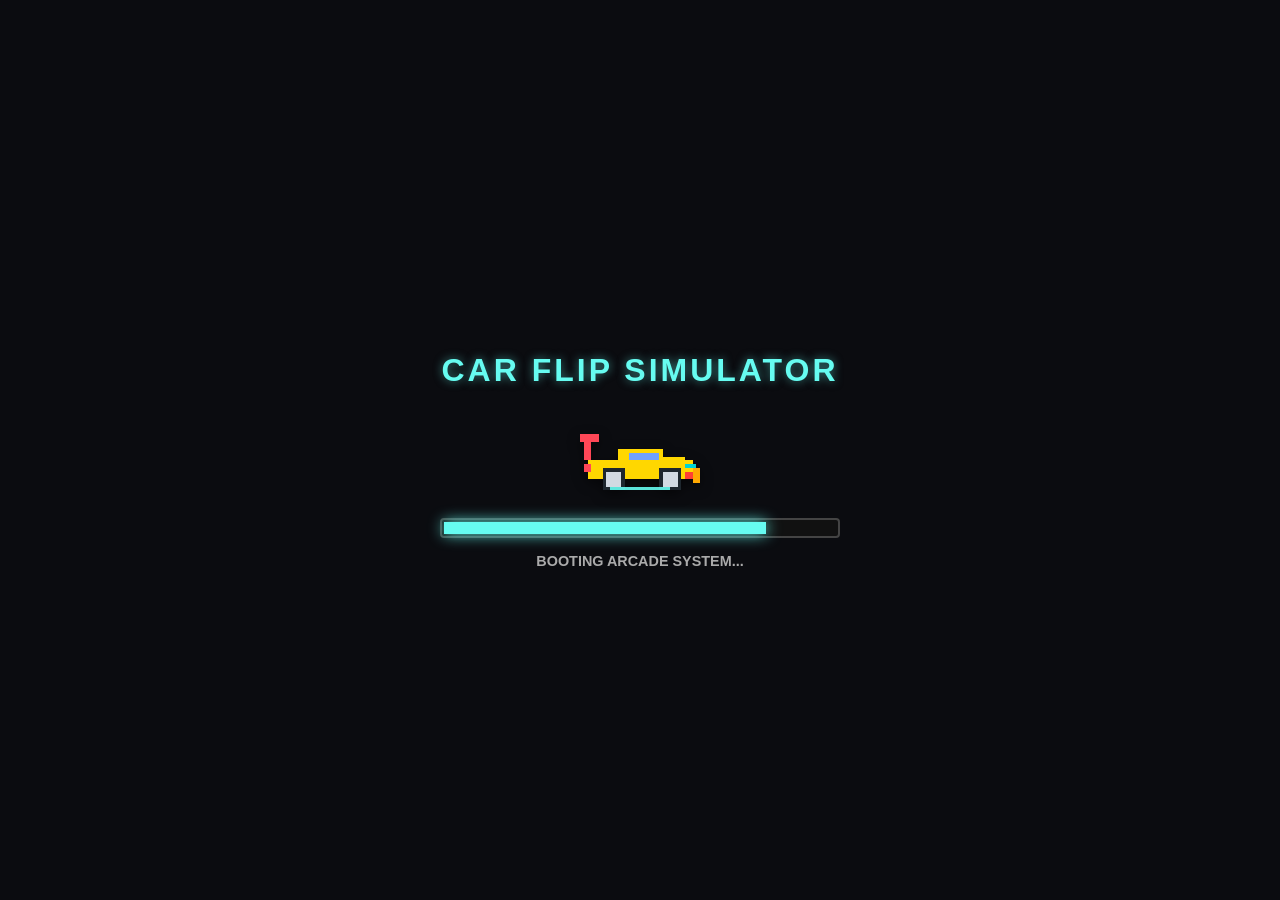
==== commit 7ce14628: "Update game.html" ====
--- a/game.html
+++ b/game.html
@@ -1,6 +1,3 @@
-Here is the updated full code for your game. It now features dynamic 8-bit pixel-art SVG icons generated directly in JavaScript (no external image files needed!) for every car tier and condition state (Wrecked, Normal Wear, Mint, Repaired, and Tuned Beast).
-The 8-bit icons appear on the car selection cards, inside the action screen, during the repair progress overlay, and in the selling/bidding result section.
-Complete Playable index.html
 <!DOCTYPE html>
 <html lang="en">
 <head>
@@ -28,6 +25,55 @@
             flex-direction: column;
             align-items: center;
         }
+
+        /* --- GLOBAL LOADING SCREEN --- */
+        #global-loader {
+            position: fixed;
+            top: 0; left: 0;
+            width: 100vw; height: 100vh;
+            background-color: var(--bg);
+            display: flex;
+            flex-direction: column;
+            align-items: center;
+            justify-content: center;
+            z-index: 9999;
+            transition: opacity 0.5s ease-out, visibility 0.5s ease-out;
+        }
+        #global-loader h1 {
+            color: var(--accent);
+            text-transform: uppercase;
+            letter-spacing: 3px;
+            margin-bottom: 30px;
+            text-shadow: 0 0 10px rgba(102, 252, 241, 0.5);
+            text-align: center;
+        }
+        .global-progress-container {
+            width: 80%;
+            max-width: 400px;
+            height: 20px;
+            background: #111;
+            border: 2px solid #444;
+            border-radius: 4px;
+            padding: 2px;
+            box-sizing: border-box;
+            margin-top: 20px;
+        }
+        .global-progress-bar {
+            height: 100%;
+            width: 0%;
+            background: var(--accent);
+            box-shadow: 0 0 15px var(--accent);
+        }
+        .loading-text {
+            color: #aaa;
+            margin-top: 15px;
+            font-weight: bold;
+            text-transform: uppercase;
+            font-size: 0.9rem;
+            animation: pulse 1s infinite;
+        }
+        /* ---------------------------- */
+
         header {
             width: 100%;
             max-width: 800px;
@@ -261,6 +307,16 @@
     </style>
 </head>
 <body>
+
+    <!-- GLOBAL LOADING SCREEN -->
+    <div id="global-loader">
+        <h1>Car Flip Simulator</h1>
+        <div id="bootCarIcon"></div>
+        <div class="global-progress-container">
+            <div class="global-progress-bar" id="globalProgressBar"></div>
+        </div>
+        <div class="loading-text" id="loadingText">Booting Arcade System...</div>
+    </div>
 
     <header>
         <div class="balance">Balance: $<span id="balanceDisplay">10,000</span></div>
@@ -387,7 +443,6 @@
             if (condition === "Wrecked") {
                 baseColor = tier === "cheap" ? "#8c7ae6" : (tier === "luxury" ? "#d35400" : "#57606f");
                 windowColor = "#2f3542"; // cracked/dark windows
-                // Smoke & rust effects
                 effects += `
                     <rect x="6" y="2" width="2" height="2" fill="#718093" opacity="0.8"/>
                     <rect x="4" y="0" width="3" height="3" fill="#a6b1e1" opacity="0.6"/>
@@ -400,7 +455,6 @@
                     <polygon points="6,6 7,7 8,7 7,8 8,9 7,9 6,10 6,9 5,9 6,8 5,7 6,7" fill="#ffd700"/>
                 `;
             } else if (condition === "Tuned Beast") {
-                // Spoiler, Nitrous Flame, Underglow
                 effects += `
                     <rect x="1" y="5" width="2" height="6" fill="#ff4757"/>
                     <rect x="0" y="4" width="5" height="2" fill="#ff4757"/>
@@ -412,7 +466,6 @@
 
             let pixels = "";
             if (tier === "cheap") {
-                // Hatchback Shape
                 pixels = `
                     <rect x="6" y="8" width="20" height="8" fill="${baseColor}"/>
                     <rect x="10" y="5" width="12" height="4" fill="${baseColor}"/>
@@ -427,7 +480,6 @@
                     <rect x="25" y="10" width="2" height="2" fill="#fbc531"/>
                 `;
             } else if (tier === "normal") {
-                // Sedan Shape
                 pixels = `
                     <rect x="4" y="10" width="24" height="6" fill="${baseColor}"/>
                     <rect x="9" y="6" width="14" height="5" fill="${baseColor}"/>
@@ -441,7 +493,6 @@
                     <rect x="3" y="11" width="2" height="2" fill="#e84118"/>
                 `;
             } else {
-                // Supercar Shape
                 pixels = `
                     <rect x="2" y="11" width="28" height="5" fill="${baseColor}"/>
                     <rect x="10" y="8" width="12" height="4" fill="${baseColor}"/>
@@ -497,6 +548,32 @@
                 }
             }
             requestAnimationFrame(step);
+        }
+
+        // Simulates the initial game boot-up loading screen
+        function simulateGameLoad() {
+            const globalLoader = document.getElementById("global-loader");
+            const loadBar = document.getElementById("globalProgressBar");
+            const loadingText = document.getElementById("loadingText");
+            
+            // Set the boot car icon
+            document.getElementById("bootCarIcon").innerHTML = getCarPixelArtSVG("luxury", "Tuned Beast", 120, 75);
+
+            // Animate loading bar over 1.5 seconds
+            animateProgressBar(loadBar, 1500, () => {
+                loadingText.innerText = "System Ready!";
+                loadingText.style.color = "var(--win)";
+                loadingText.style.animation = "none";
+                
+                // Fade out global loader after a tiny pause
+                setTimeout(() => {
+                    globalLoader.style.opacity = "0";
+                    globalLoader.style.visibility = "hidden";
+                    
+                    // Start the first round behind the scenes
+                    startRound();
+                }, 400);
+            });
         }
 
         function startRound() {
@@ -778,9 +855,8 @@
             requestAnimationFrame(tick);
         }
 
-        // Initialize game on load
-        startRound();
+        // Kick off the loading sequence when the script runs
+        window.onload = simulateGameLoad;
     </script>
 </body>
 </html>
-
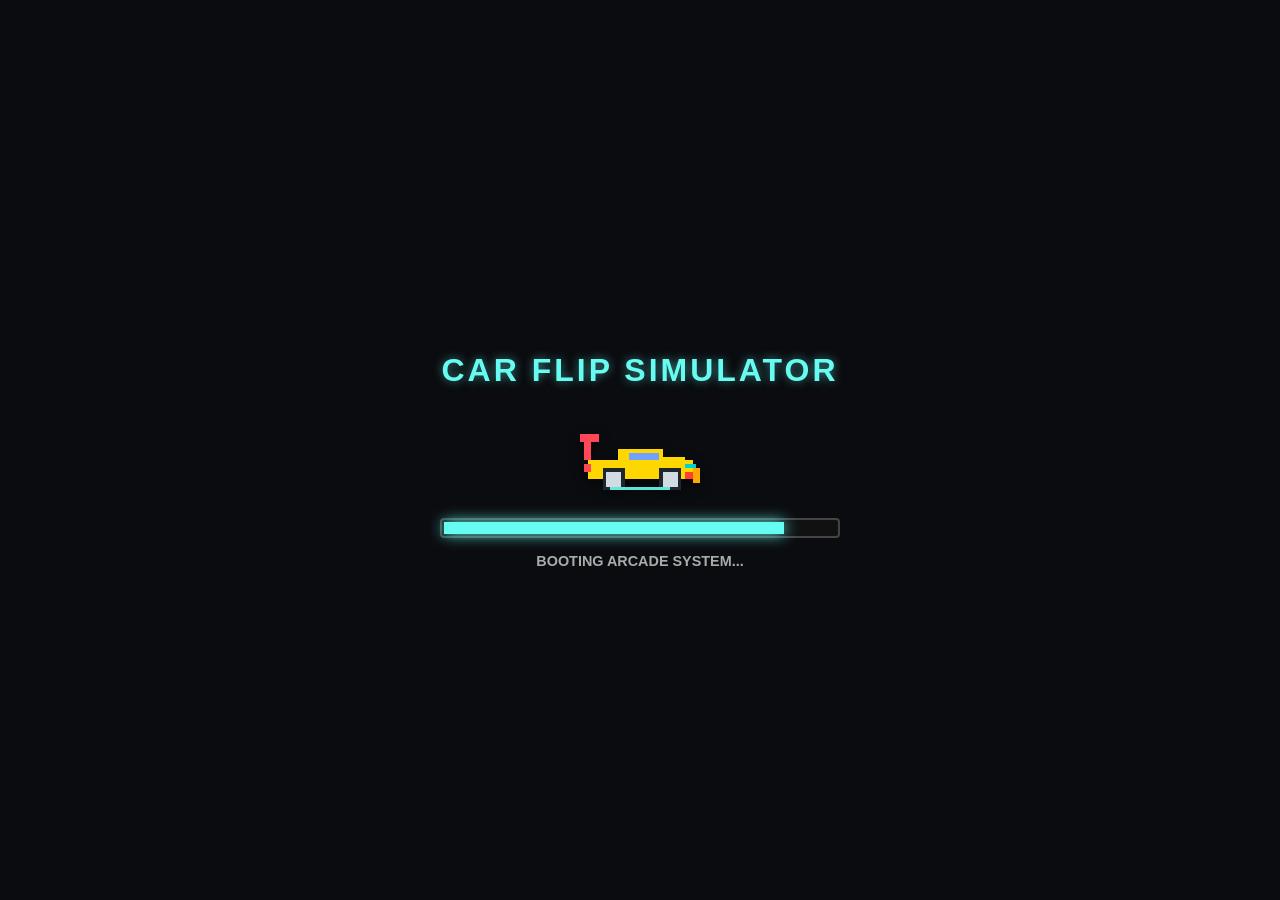
==== commit 5c8eaed8: "Update game.html" ====
--- a/game.html
+++ b/game.html
@@ -3,7 +3,7 @@
 <head>
     <meta charset="UTF-8">
     <meta name="viewport" content="width=device-width, initial-scale=1.0">
-    <title>Car Flipping Simulator - 8-Bit Edition</title>
+    <title>Car Flipping Simulator - Chaos Edition</title>
     <style>
         :root {
             --bg: #0b0c10;
@@ -72,7 +72,6 @@
             font-size: 0.9rem;
             animation: pulse 1s infinite;
         }
-        /* ---------------------------- */
 
         header {
             width: 100%;
@@ -164,13 +163,21 @@
             border-radius: 6px;
             font-weight: bold;
             font-size: 0.9rem;
-            margin: 10px 0;
+            margin: 8px 0;
             border: 1px solid currentColor;
         }
         .pot-0 { color: #a4b0be; } 
         .pot-1 { color: #3498db; } 
         .pot-2 { color: #9b59b6; } 
         .pot-3 { color: #ff4757; text-shadow: 0 0 8px rgba(255,71,87,0.5); font-weight: 900;}
+
+        .sell-chance-badge {
+            font-weight: bold;
+            font-size: 0.95rem;
+            margin-top: 4px;
+        }
+        .chance-up { color: var(--win); }
+        .chance-down { color: var(--lose); }
 
         .action-area {
             background: var(--panel);
@@ -248,10 +255,10 @@
             min-height: 250px;
         }
         .status-text {
-            font-size: 1.5rem;
+            font-size: 1.4rem;
             color: var(--accent);
             margin-bottom: 20px;
-            letter-spacing: 2px;
+            letter-spacing: 1px;
             text-transform: uppercase;
         }
         .multiplier-display {
@@ -308,7 +315,6 @@
 </head>
 <body>
 
-    <!-- GLOBAL LOADING SCREEN -->
     <div id="global-loader">
         <h1>Car Flip Simulator</h1>
         <div id="bootCarIcon"></div>
@@ -400,27 +406,51 @@
         // Flavor Messages for Mechanics
         const repairEvents = {
             fail: [
-                "💥 Mechanic broke a leg mid-repair! Repair failed completely.",
-                "🤦 Mechanic dropped your engine block on the floor. Oof.",
-                "🎰 Mechanic took your money and lost it playing online poker.",
-                "⚡ Mechanic wired the battery backwards and fried the ECU!"
+                "💥 Mechanic broke a leg mid-repair! Engine ruined (-15% Sell Chance).",
+                "🤦 Mechanic dropped your engine block! Severe damage (-15% Sell Chance).",
+                "🎰 Mechanic gambled your money away and damaged parts (-15% Sell Chance).",
+                "⚡ Mechanic wired the battery backwards and fried electronics (-15% Sell Chance)!"
             ],
             shoddy: [
-                "🍺 Mechanic was hungover, but duct-taped the bumper. (+1 Tier)",
-                "🌾 Mechanic used parts from an old lawnmower. (+1 Tier)",
-                "🛠️ Mechanic patched the oil leak with chewing gum and a prayer. (+1 Tier)"
+                "🍺 Mechanic was hungover, but duct-taped the bumper (+5% Sell Chance, +1 Tier).",
+                "🌾 Mechanic used parts from an old lawnmower (+5% Sell Chance, +1 Tier).",
+                "🛠️ Mechanic patched the leak with chewing gum (+5% Sell Chance, +1 Tier)."
             ],
             success: [
-                "✨ Mechanic worked overtime and restored it clean! (+2 Tiers)",
-                "🏎️ Mechanic tuned the engine to factory perfection! (+2 Tiers)",
-                "🧼 Mechanic buffed out every scratch till it shined like new! (+2 Tiers)"
+                "✨ Mechanic worked overtime and restored it clean (+15% Sell Chance, +2 Tiers)!",
+                "🏎️ Mechanic tuned the engine to factory perfection (+15% Sell Chance, +2 Tiers)!",
+                "🧼 Mechanic buffed out every scratch till it shined (+15% Sell Chance, +2 Tiers)!"
             ],
             jackpot: [
-                "🎂 Mechanic had a birthday and gave you a twin-turbo upgrade for free! (INSANE TIER)",
-                "🚀 Mechanic secretly installed a nitrous system in the trunk! (INSANE TIER)",
-                "👑 Mechanic accidentally turned your car into a street legend! (INSANE TIER)"
+                "🎂 Mechanic gave you a free twin-turbo upgrade (+30% Sell Chance, INSANE TIER)!",
+                "🚀 Mechanic secretly installed a nitrous system (+30% Sell Chance, INSANE TIER)!",
+                "👑 Mechanic accidentally turned your car into a street legend (+30% Sell Chance, INSANE TIER)!"
             ]
         };
+
+        // 20 Funny Loss / Failure Explanations
+        const failureMessages = [
+            "Nobody needed the car, so it got scrapped!",
+            "The car got stolen by Santa Claus and his crew!",
+            "A flock of pigeons designated your car a total biohazard zone. Unsellable!",
+            "The car spontaneously disassembled itself upon buyer inspection.",
+            "A sinkhole opened up in the parking lot and swallowed it whole!",
+            "Your car was repossessed by a shady mafia boss claiming it was theirs.",
+            "You accidentally left the keys inside and a raccoon drove it into a lake.",
+            "The car got struck by lightning and reduced to a pile of ash!",
+            "A rogue AI took over the vehicle and drove it straight into outer space.",
+            "The test driver mistook the gas for the brake and drove off a cliff!",
+            "It failed the emissions test so badly it got outlawed by the UN.",
+            "Termites somehow ate through the entire metal chassis. Impressive loss!",
+            "The car was towed away because you parked it in front of the White House.",
+            "A movie studio bought it, immediately blew it up for an explosion scene, and skipped town without paying.",
+            "The gas tank leaked completely, and it was overrun by an angry hive of killer bees.",
+            "An eccentric billionaire paid you in Monopoly money, then vanished into thin air.",
+            "The car rolled away backwards down a hill because you forgot the handbrake.",
+            "Alien abduction! A UFO beamed the vehicle up into the sky.",
+            "The buyer turned out to be an undercover cop; the car was confiscated as evidence.",
+            "A local monster truck rally used your car as a ramp. Completely flattened!"
+        ];
 
         let balance = 10000;
         let currentOffers = [];
@@ -440,9 +470,9 @@
 
             let effects = "";
             
-            if (condition === "Wrecked") {
+            if (condition === "Wrecked" || condition === "Ruined") {
                 baseColor = tier === "cheap" ? "#8c7ae6" : (tier === "luxury" ? "#d35400" : "#57606f");
-                windowColor = "#2f3542"; // cracked/dark windows
+                windowColor = "#2f3542";
                 effects += `
                     <rect x="6" y="2" width="2" height="2" fill="#718093" opacity="0.8"/>
                     <rect x="4" y="0" width="3" height="3" fill="#a6b1e1" opacity="0.6"/>
@@ -527,6 +557,11 @@
             return arr[Math.floor(Math.random() * arr.length)];
         }
 
+        // Shortcut to get one of the 20 hilarious failure scenarios
+        function getRandomFailureReason() {
+            return getRandomMsg(failureMessages);
+        }
+
         function formatCurrency(num) {
             return "$" + num.toLocaleString();
         }
@@ -550,27 +585,27 @@
             requestAnimationFrame(step);
         }
 
-        // Simulates the initial game boot-up loading screen
+        function getEffectiveSellChance(car) {
+            let pTier = potentialTiers[car.tierLevel];
+            let effective = pTier.winChance + car.winChanceBonus;
+            return Math.round(Math.max(0.05, Math.min(0.95, effective)) * 100);
+        }
+
         function simulateGameLoad() {
             const globalLoader = document.getElementById("global-loader");
             const loadBar = document.getElementById("globalProgressBar");
             const loadingText = document.getElementById("loadingText");
             
-            // Set the boot car icon
             document.getElementById("bootCarIcon").innerHTML = getCarPixelArtSVG("luxury", "Tuned Beast", 120, 75);
 
-            // Animate loading bar over 1.5 seconds
             animateProgressBar(loadBar, 1500, () => {
                 loadingText.innerText = "System Ready!";
                 loadingText.style.color = "var(--win)";
                 loadingText.style.animation = "none";
                 
-                // Fade out global loader after a tiny pause
                 setTimeout(() => {
                     globalLoader.style.opacity = "0";
                     globalLoader.style.visibility = "hidden";
-                    
-                    // Start the first round behind the scenes
                     startRound();
                 }, 400);
             });
@@ -603,12 +638,14 @@
                     price: finalPrice,
                     condition: condition,
                     tierLevel: finalTier,
+                    winChanceBonus: 0, 
                     invested: finalPrice,
                     isFixed: false
                 };
                 currentOffers.push(car);
 
                 let pTier = potentialTiers[car.tierLevel];
+                let sellChancePct = getEffectiveSellChance(car);
 
                 gridHTML += `
                     <div class="car-card" onclick="selectCar(${i})">
@@ -620,6 +657,7 @@
                         <p style="color:#aaa; margin:2px 0;">Condition: <span style="color:white;">${car.condition}</span></p>
                         <p style="color:#aaa; margin:2px 0;">Price: <span style="color:white;">${formatCurrency(car.price)}</span></p>
                         <div class="pot-badge ${pTier.class}">Potential: ${pTier.name}</div>
+                        <div class="sell-chance-badge">Sell Chance: ${sellChancePct}%</div>
                     </div>
                 `;
             }
@@ -648,11 +686,19 @@
             document.getElementById("actionCarIcon").innerHTML = getCarPixelArtSVG(activeCar.tier, activeCar.condition, 120, 75);
             
             let pTier = potentialTiers[activeCar.tierLevel];
-            
+            let sellChancePct = getEffectiveSellChance(activeCar);
+
+            let bonusText = "";
+            if (activeCar.winChanceBonus > 0) {
+                bonusText = `<span class="chance-up">(+${Math.round(activeCar.winChanceBonus * 100)}% Bonus)</span>`;
+            } else if (activeCar.winChanceBonus < 0) {
+                bonusText = `<span class="chance-down">(${Math.round(activeCar.winChanceBonus * 100)}% Penalty)</span>`;
+            }
+
             let fixCost = 0;
-            let canFix = !activeCar.isFixed && activeCar.condition !== "Mint";
-
-            if (activeCar.condition === "Wrecked") {
+            let canFix = !activeCar.isFixed && activeCar.condition !== "Mint" && activeCar.condition !== "Tuned Beast";
+
+            if (activeCar.condition === "Wrecked" || activeCar.condition === "Ruined") {
                 fixCost = activeCar.price; 
             } else if (activeCar.condition === "Normal wear") {
                 fixCost = Math.floor(activeCar.price * 0.50); 
@@ -661,7 +707,8 @@
             let html = `
                 <p>Initial Investment: <strong>${formatCurrency(activeCar.invested)}</strong></p>
                 <p>Condition: <strong>${activeCar.condition}</strong></p>
-                <div class="pot-badge ${pTier.class}" style="font-size:1.2rem;">Current Potential: ${pTier.name}</div>
+                <div class="pot-badge ${pTier.class}" style="font-size:1.1rem;">Potential: ${pTier.name}</div>
+                <p style="font-size: 1.1rem;">Sell Success Chance: <strong>${sellChancePct}%</strong> ${bonusText}</p>
             `;
 
             let bannerEl = document.getElementById("repair-result-banner");
@@ -676,8 +723,8 @@
             if (canFix && activeCar.tierLevel < 3) {
                 html += `
                     <div style="background: rgba(255,215,0,0.1); padding: 15px; border-radius: 8px; margin-top: 15px; border: 1px dashed var(--gold);">
-                        <p style="margin:0 0 5px 0; color: var(--gold);"><strong>Repair Shop Offer:</strong></p>
-                        <p style="margin:0; font-size: 0.95rem;">Pay ${formatCurrency(fixCost)} to gamble on a mechanic repair!</p>
+                        <p style="margin:0 0 5px 0; color: var(--gold);"><strong>Repair Shop Gamble:</strong></p>
+                        <p style="margin:0; font-size: 0.95rem;">Pay ${formatCurrency(fixCost)} to fix the car! Success boosts your Sell Chance (+15%) and Potential Tier. Botched work reduces Sell Chance (-15%).</p>
                     </div>
                 `;
                 document.getElementById("btnFix").style.display = "inline-block";
@@ -694,12 +741,11 @@
 
         function fixCar() {
             let fixCost = 0;
-            if (activeCar.condition === "Wrecked") fixCost = activeCar.price;
+            if (activeCar.condition === "Wrecked" || activeCar.condition === "Ruined") fixCost = activeCar.price;
             else if (activeCar.condition === "Normal wear") fixCost = Math.floor(activeCar.price * 0.50);
 
             if (balance < fixCost) return;
 
-            // Trigger fixing UI animation
             document.getElementById("btnFix").disabled = true;
             document.getElementById("btnSell").disabled = true;
             document.getElementById("btnCancel").disabled = true;
@@ -708,29 +754,29 @@
 
             balance -= fixCost;
             activeCar.invested += fixCost;
-            activeCar.isFixed = true; // Prevents infinite fixing
+            activeCar.isFixed = true; 
 
             let repairBar = document.getElementById("repairProgressBar");
 
             animateProgressBar(repairBar, 1800, () => {
-                // Roll Mechanic Event Outcome
                 let roll = Math.random();
                 if (roll <= 0.15) {
-                    // Fail / Botched (15%)
+                    activeCar.winChanceBonus -= 0.15;
+                    activeCar.condition = "Ruined";
                     lastRepairBanner = { className: "repair-fail", text: getRandomMsg(repairEvents.fail) };
                 } else if (roll <= 0.40) {
-                    // Shoddy (+1 Tier) (25%)
+                    activeCar.winChanceBonus += 0.05;
                     activeCar.tierLevel = Math.min(3, activeCar.tierLevel + 1);
                     activeCar.condition = "Repaired";
                     lastRepairBanner = { className: "repair-shoddy", text: getRandomMsg(repairEvents.shoddy) };
                 } else if (roll <= 0.85) {
-                    // Success (+2 Tiers) (45%)
+                    activeCar.winChanceBonus += 0.15;
                     let jump = activeCar.condition === "Wrecked" ? 2 : 1;
                     activeCar.tierLevel = Math.min(3, activeCar.tierLevel + jump);
                     activeCar.condition = "Mint";
                     lastRepairBanner = { className: "repair-success", text: getRandomMsg(repairEvents.success) };
                 } else {
-                    // Jackpot (INSANE WIN Tier) (15%)
+                    activeCar.winChanceBonus += 0.30;
                     activeCar.tierLevel = 3;
                     activeCar.condition = "Tuned Beast";
                     lastRepairBanner = { className: "repair-jackpot", text: getRandomMsg(repairEvents.jackpot) };
@@ -739,26 +785,28 @@
                 updateBalance();
                 updateActionArea();
 
-                // Restore UI
                 document.getElementById("overlay-loader").style.display = "none";
                 document.getElementById("btnSell").disabled = false;
                 document.getElementById("btnCancel").disabled = false;
             });
         }
 
-        function rollMultiplier(tier) {
+        function rollMultiplier(car) {
+            let pTier = potentialTiers[car.tierLevel];
+            let effectiveWinChance = Math.max(0.05, Math.min(0.95, pTier.winChance + car.winChanceBonus));
+
             let roll = Math.random();
-            if (roll > tier.winChance) return 0;
+            if (roll > effectiveWinChance) return 0; // Lost!
 
             let multRoll = Math.random() * 100;
             let cumulative = 0;
-            for (let i = 0; i < tier.pool.length; i++) {
-                cumulative += tier.pool[i].c;
+            for (let i = 0; i < pTier.pool.length; i++) {
+                cumulative += pTier.pool[i].c;
                 if (multRoll <= cumulative) {
-                    return tier.pool[i].m;
+                    return pTier.pool[i].m;
                 }
             }
-            return tier.pool[tier.pool.length - 1].m; 
+            return pTier.pool[pTier.pool.length - 1].m; 
         }
 
         function startSellPhase() {
@@ -774,7 +822,6 @@
             let sellProgContainer = document.getElementById("sellProgressContainer");
             let sellProgBar = document.getElementById("sellProgressBar");
 
-            // UI Reset for Searching Phase
             multEl.style.display = "none";
             multEl.className = "multiplier-display";
             coinsEl.innerHTML = "";
@@ -786,25 +833,22 @@
             searchAnim.style.display = "block";
             sellProgContainer.style.display = "block";
 
-            let pTier = potentialTiers[activeCar.tierLevel];
-            let finalMult = rollMultiplier(pTier);
-
-            // Animate 2.5 second progress bar during search
+            let finalMult = rollMultiplier(activeCar);
+
             animateProgressBar(sellProgBar, 2500, () => {
                 searchAnim.style.display = "none";
                 sellProgContainer.style.display = "none";
                 multEl.style.display = "block";
 
                 if (finalMult === 0) {
-                    // Instant Crash / Impounded
-                    statusEl.innerText = "Busted! Car Impounded.";
+                    // Update: Dynamic chaotic failure messages instead of generic impoundment
+                    statusEl.innerText = getRandomFailureReason();
                     statusEl.classList.remove("pulsing");
                     multEl.innerText = "0.00x";
                     multEl.classList.add("crashed");
                     coinsEl.innerHTML = `Total Loss: <span>-${formatCurrency(activeCar.invested)}</span>`;
                     nextBtn.style.display = "block";
                 } else {
-                    // Win Animation
                     statusEl.innerText = "Buyer found! Bidding started...";
                     animateMultiplier(finalMult, activeCar.invested);
                 }
@@ -817,13 +861,12 @@
             let coinsEl = document.getElementById("coinsWonDisplay");
             let nextBtn = document.getElementById("btnNextRound");
             
-            // Scaled duration based on target multiplier
             let duration = 1000;
             if (targetMult > 2 && targetMult <= 10) duration = 2000;
             else if (targetMult > 10 && targetMult <= 50) duration = 3000;
             else if (targetMult > 50) duration = 5000;
 
-            let frames = (duration / 1000) * 60; // 60fps estimate
+            let frames = (duration / 1000) * 60;
             let step = (targetMult - 1.00) / frames;
             if (step < 0.01) step = 0.01;
 
@@ -855,7 +898,6 @@
             requestAnimationFrame(tick);
         }
 
-        // Kick off the loading sequence when the script runs
         window.onload = simulateGameLoad;
     </script>
 </body>
